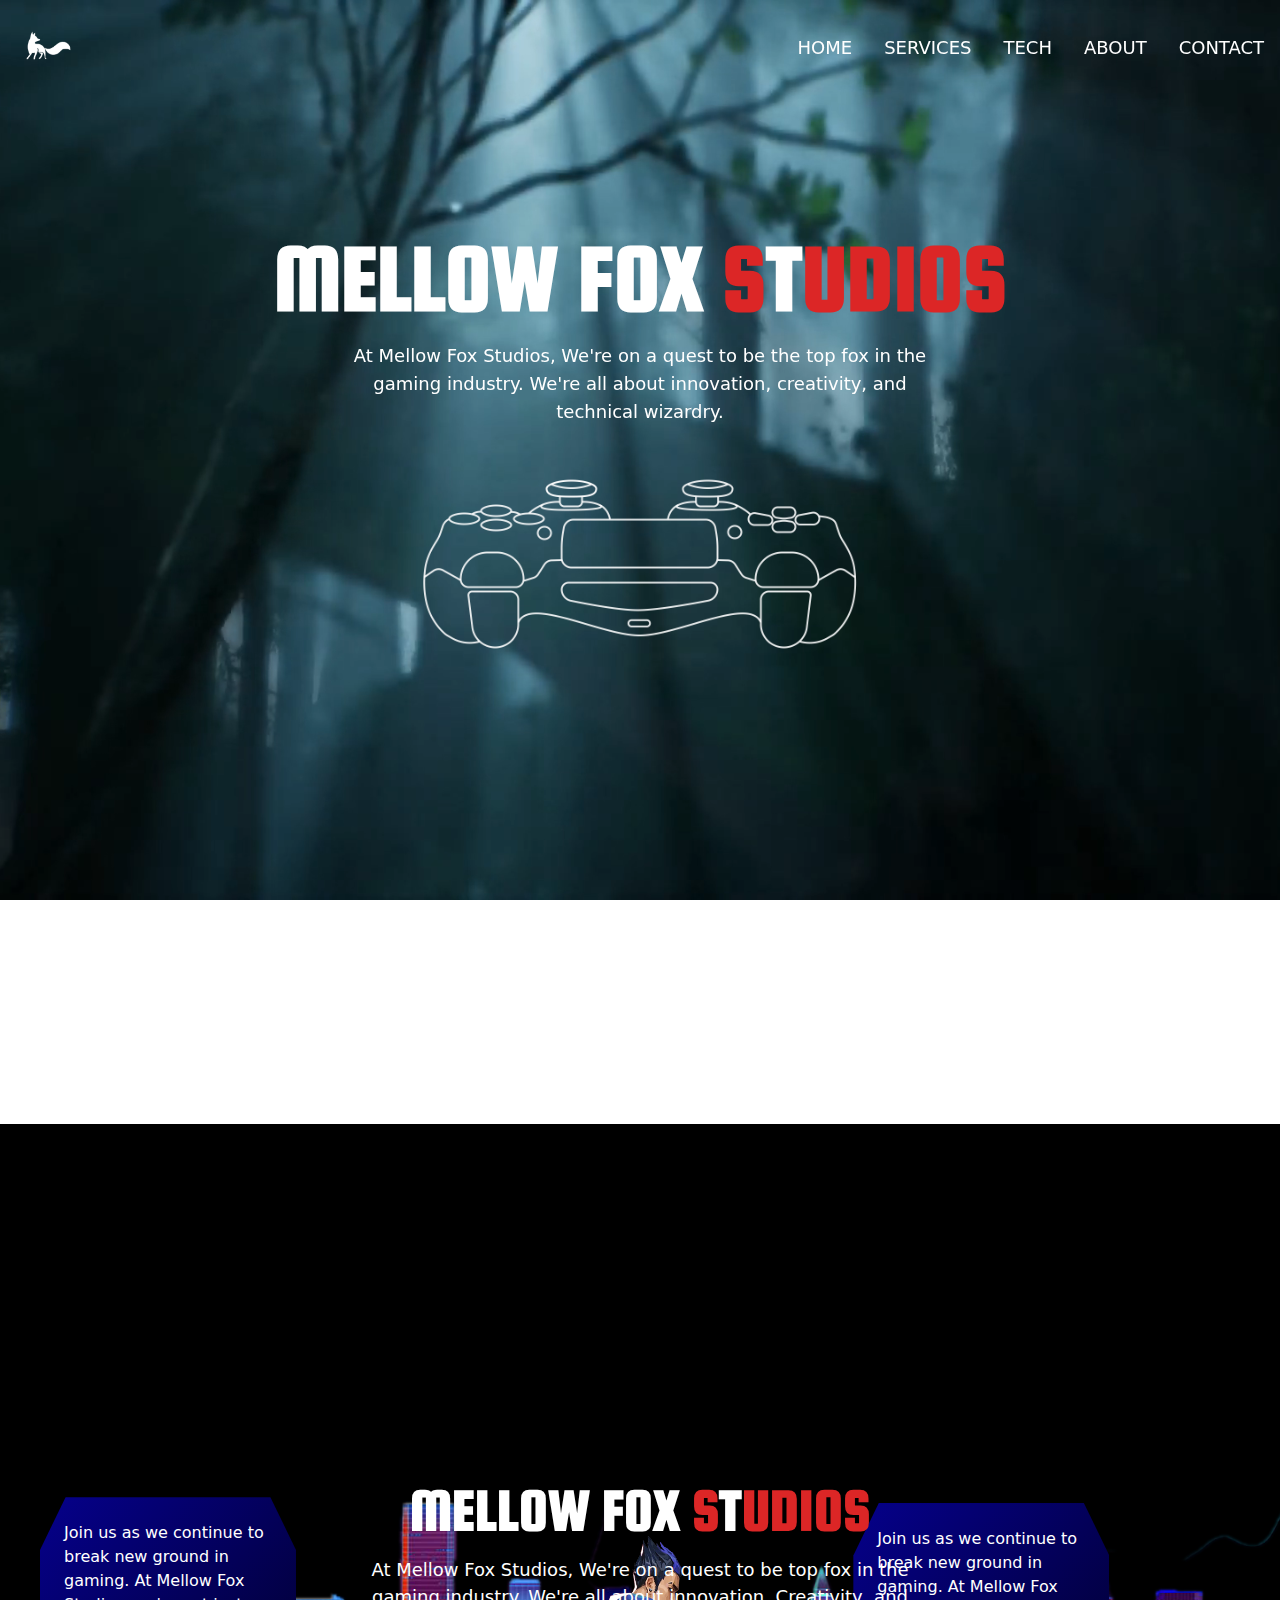
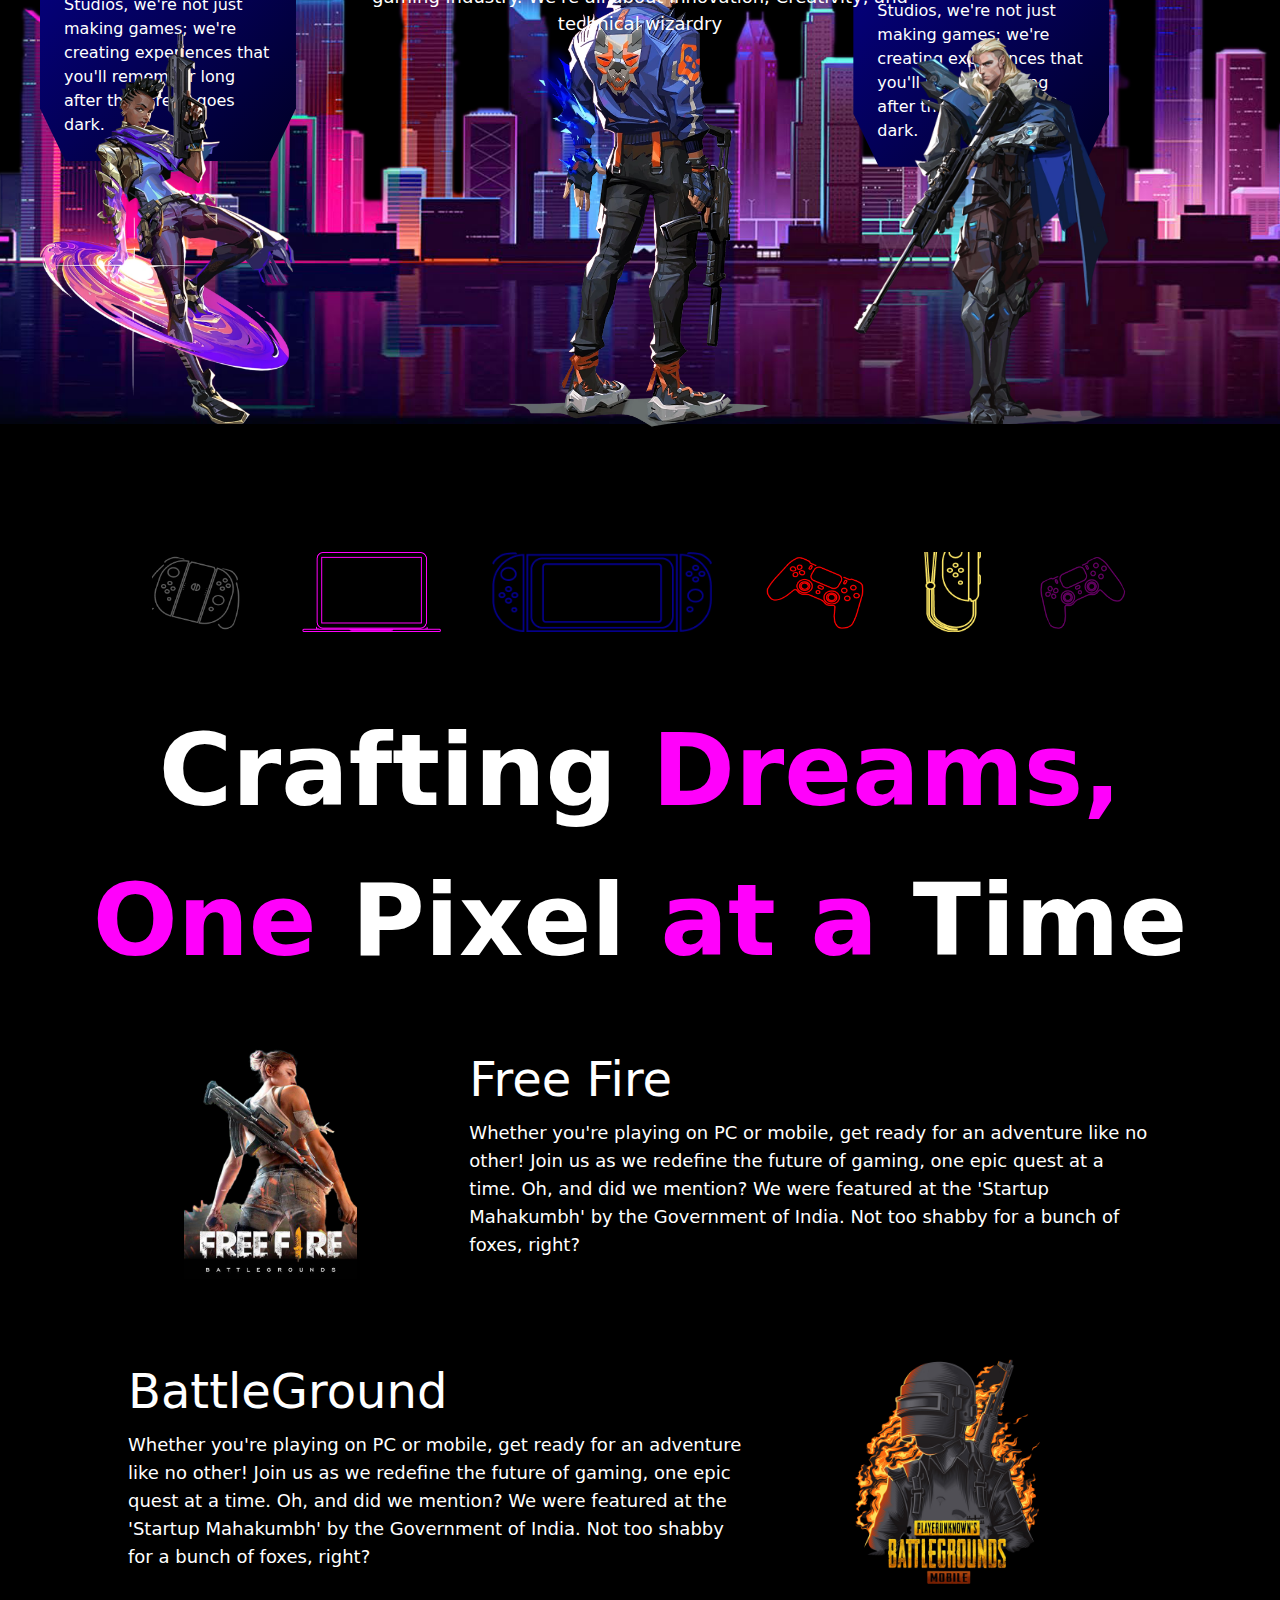
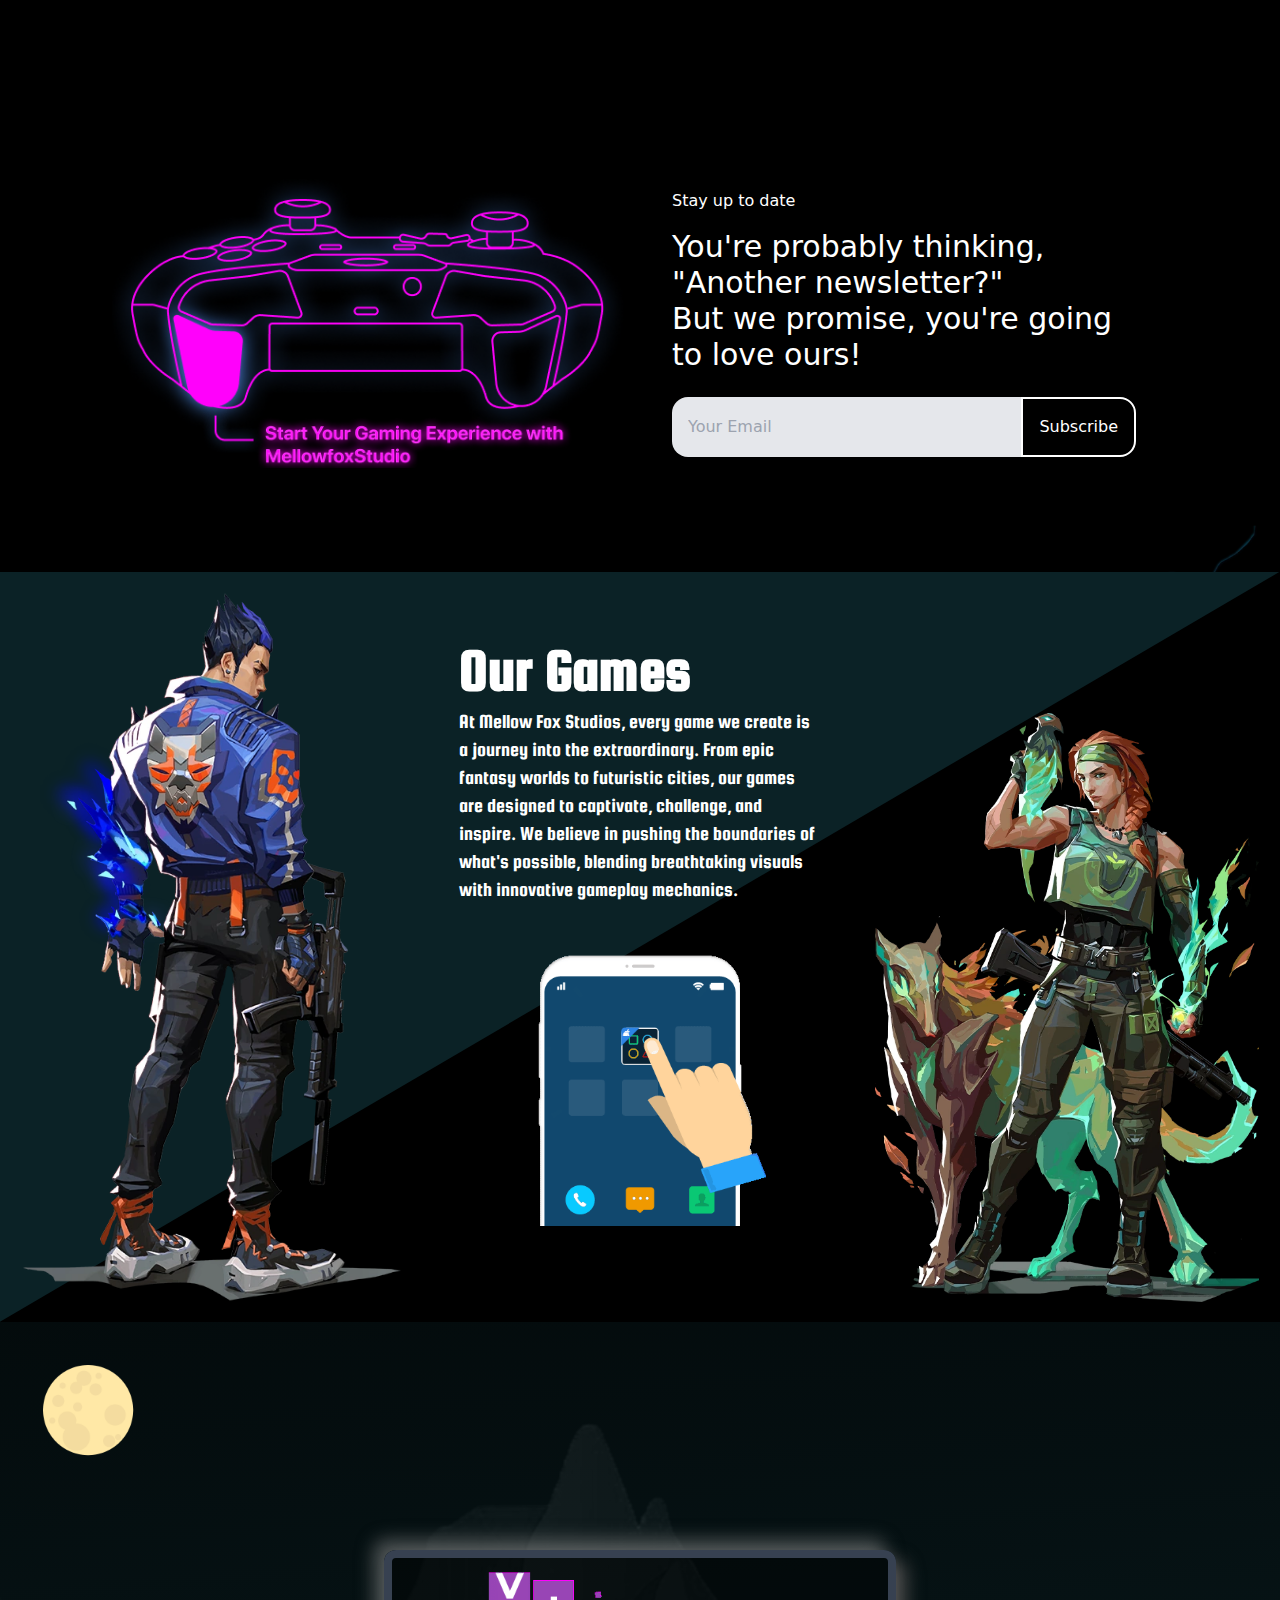
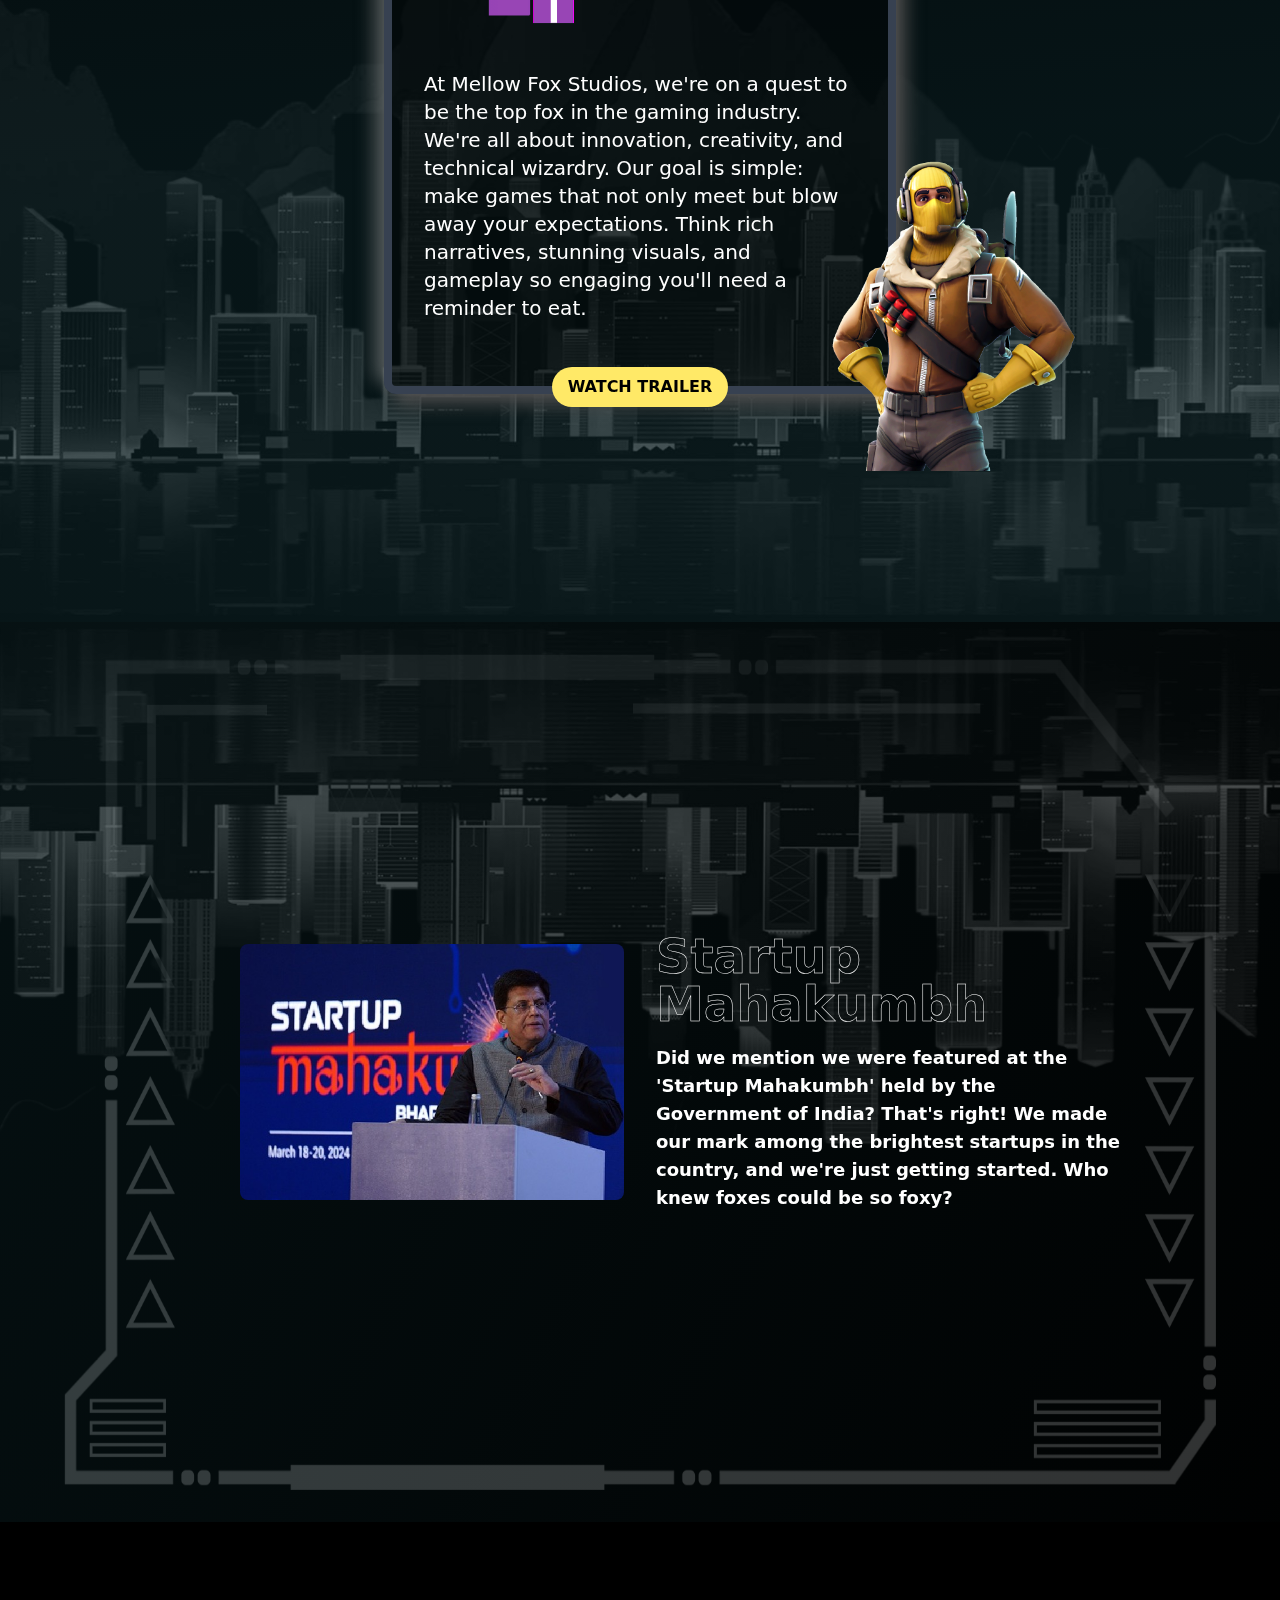
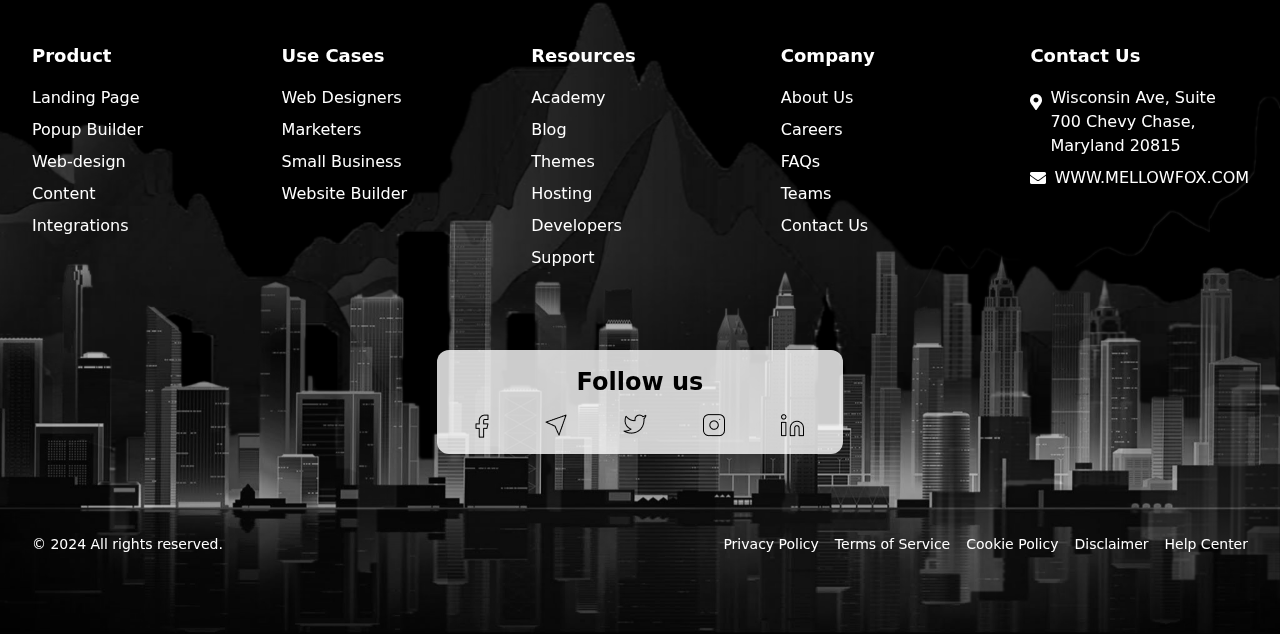
==== index.html @ 763a8108 "Initial commit" ====
<!DOCTYPE html>
<html lang="en">
  <head>
    <meta charset="UTF-8" />
    <meta name="viewport" content="width=device-width, initial-scale=1.0" />
    <link rel="stylesheet" href="css/output.css" />
    <link rel="preconnect" href="https://fonts.googleapis.com" />
    <link rel="preconnect" href="https://fonts.gstatic.com" crossorigin />
    <link
      href="https://fonts.googleapis.com/css2?family=Squada+One&display=swap"
      rel="stylesheet"
    />
    <link
      href="https://cdnjs.cloudflare.com/ajax/libs/font-awesome/5.15.4/css/all.min.css"
      rel="stylesheet"
    />

    <title>Mellow Fox Studios | Home</title>
  </head>
  <body>
    <!-- Header Section -->
    <header
      class="absolute top-0 left-1/2 transform -translate-x-1/2 w-full max-w-7xl z-20 flex justify-between items-center p-4"
    >
      <!-- Logo -->
      <div>
        <a href="/index.html">
          <img src="images/logo.png" alt="Logo" class="h-16" />
        </a>
      </div>

      <!-- Navigation -->
      <nav>
        <ul class="flex space-x-8 text-lg font-medium text-white">
          <li><a href="index.html" class="hover:text-custom-pink">HOME</a></li>
          <li><a href="services.html" class="hover:text-custom-pink">SERVICES</a></li>
          <li><a href="#" class="hover:text-custom-pink">TECH</a></li>
          <li><a href="#" class="hover:text-custom-pink">ABOUT</a></li>
          <li>
            <a href="contact.html" class="hover:text-custom-pink">CONTACT</a>
          </li>
        </ul>
      </nav>
    </header>

    <main>
      <section
        class="relative w-full flex mb-56 flex-col items-center min-h-screen justify-center text-center p-4"
      >
        <video
          autoplay
          muted
          loop
          class="absolute top-0 left-0 w-full h-full object-cover z-10"
        >
          <source src="images/video" type="video/mp4" />
          Your browser does not support the video tag.
        </video>

        <div
          class="absolute top-0 left-0 w-full h-full z-0 bg-gradient-to-b from-black via-transparent to-transparent opacity-10"
        ></div>

        <div class="absolute bg-black left-0 z-0 right-0 top-40">
          <img
            src="images/mountain.png"
            alt="Background Image 1"
            class="w-full h-full object-cover mix-blend-luminosity opacity-70"
          />
        </div>
        <div class="absolute bg-black left-0 z-0 right-0 top-40">
          <img
            src="images/buildings.png"
            alt="Background Image 2"
            class="w-full h-full object-cover mix-blend-luminosity opacity-70"
          />
        </div>

        <div class="relative z-20">
          <h1 class="text-8xl font-bold text-white mb-4 font-squada">
            MELLOW FOX <span class="text-red-600">S</span>T<span
              class="text-red-600"
              >UDIOS</span
            >
          </h1>
          <p class="max-w-xl mx-auto text-lg text-white text-center mb-8">
            At Mellow Fox Studios, We're on a quest to be the top fox in the
            gaming industry. We're all about innovation, creativity, and
            technical wizardry.
          </p>
          <img
            src="images/joystick.png"
            alt="Sample Image"
            class="w-full max-w-md mx-auto"
          />
        </div>
      </section>

      <section
        class="relative bg-black flex items-center justify-center min-h-screen"
      >
        <div class="z-30 flex flex-col items-center justify-center">
          <h1 class="text-6xl font-bold text-white mb-4 font-squada">
            MELLOW FOX <span class="text-red-600">S</span>T<span
              class="text-red-600"
              >UDIOS</span
            >
          </h1>
          <p class="max-w-xl mx-auto text-md text-white text-center mb-8">
            At Mellow Fox Studios, We're on a quest to be top fox in the gaming
            industry. We're all about innovation, Creativity, and technical
            wizardry
          </p>
        </div>

        <div class="absolute inset-0">
          <img
            src="images/buildings.png"
            alt="Background Image 2"
            class="w-full h-full object-cover"
          />
        </div>

        <div class="absolute bottom-0 left-0 right-0 px-10 py-4 z-10">
          <div class="absolute bottom-0 left-10 w-1/3">
            <div class="relative w-3/5 flex justify-center">
              <img
                src="images/astra.png"
                alt="Left Image"
                class="z-10 w-full h-auto object-cover"
              />
              <div
                style="top: -35%"
                class="z-0 absolute right-0 bg-gradient-to-br from-[#05008B] to-[#010025] text-white p-6 shadow-lg octagon"
              >
                Join us as we continue to break new ground in gaming. At Mellow
                Fox Studios, we're not just making games; we're creating
                experiences that you'll remember long after the screen goes
                dark.
              </div>
            </div>
          </div>

          <div
            style="transform: translateY(4%)"
            class="bottom-0 mx-auto flex items-end justify-center w-1/3"
          >
            <div class="relative w-2/3 flex justify-center">
              <img
                src="images/left-man.png"
                alt="Middle Image"
                class="w-full object-cover"
              />
            </div>
          </div>

          <div class="absolute bottom-0 right-0 w-1/3">
            <div class="relative w-3/5 flex justify-center">
              <img
                src="images/sova.png"
                alt="Right Image"
                class="z-10 w-full h-auto object-cover"
              />
              <div
                style="top: -35%"
                class="z-0 absolute right-0 bg-gradient-to-br from-[#05008B] to-[#010025] text-white p-6 shadow-lg octagon"
              >
                Join us as we continue to break new ground in gaming. At Mellow
                Fox Studios, we're not just making games; we're creating
                experiences that you'll remember long after the screen goes
                dark.
              </div>
            </div>
          </div>
        </div>
      </section>

      <!-- section icons -->
      <section class="bg-black">
        <div
          class="container mx-auto flex justify-between pt-32 items-center space-x-4"
        >
          <!-- Image 1 -->
          <img
            src="images/switchgrip.png"
            alt="Image 1"
            class="h-20 object-cover"
          />

          <!-- Image 2 -->
          <img
            src="images/laptop.png"
            alt="Image 2"
            class="h-20 object-cover"
          />

          <!-- Image 3 -->
          <img
            src="images/outlines.png"
            alt="Image 3"
            class="h-20 object-cover"
          />

          <!-- Image 4 -->
          <img
            src="images/joystick-red.png"
            alt="Image 4"
            class="h-20 object-cover"
          />

          <img
            src="images/joystick-ver.png"
            alt="Image 4"
            class="h-20 object-cover"
          />

          <!-- Image 5 -->
          <img src="images/PS.png" alt="Image 5" class="h-20 object-cover" />
        </div>
      </section>

      <section class="bg-black text-white py-16 px-4 text-center">
        <h2 class="text-[100px] font-bold">
          Crafting <span class="text-custom-pink">Dreams,</span>
        </h2>
        <h2 class="text-[100px] font-bold mb-6">
          <span class="text-custom-pink">One</span> Pixel
          <span class="text-custom-pink">at a</span> Time
        </h2>

        <div
          class="flex flex-col lg:flex-row mb-10 items-center justify-center lg:justify-between max-w-5xl mx-auto"
        >
          <img
            src="images/freefire.png"
            alt="Adventure Image"
            class="w-full lg:w-1/5 md:w-1/4 sm:w-1/3 p-4 lg:ml-10"
          />

          <div class="w-full lg:w-2/3 text-lg text-left">
            <h2 class="text-5xl mb-4">Free Fire</h2>
            <p>
              Whether you're playing on PC or mobile, get ready for an adventure
              like no other! Join us as we redefine the future of gaming, one
              epic quest at a time. Oh, and did we mention? We were featured at
              the 'Startup Mahakumbh' by the Government of India. Not too shabby
              for a bunch of foxes, right?
            </p>
          </div>
        </div>

        <div
          class="flex flex-col lg:flex-row-reverse items-center justify-center lg:justify-between max-w-5xl mx-auto mb-12"
        >
          <img
            src="images/battlegrounds.png"
            alt="Adventure Image"
            class="w-full lg:w-2/5 md:w-1/4 sm:w-1/3 p-4"
          />

          <div class="w-full text-left text-lg">
            <h2 class="text-5xl mb-4">BattleGround</h2>
            <p>
              Whether you're playing on PC or mobile, get ready for an adventure
              like no other! Join us as we redefine the future of gaming, one
              epic quest at a time. Oh, and did we mention? We were featured at
              the 'Startup Mahakumbh' by the Government of India. Not too shabby
              for a bunch of foxes, right?
            </p>
          </div>
        </div>
      </section>

      <section class="relative bg-black py-16 pr-8">
        <div
          class="max-w-5xl mx-auto flex flex-col lg:flex-row items-center mb-10"
        >
          <div class="w-full lg:w-1/2 mb-8 lg:mb-0">
            <img
              src="images/joystick-pink.png"
              alt="Placeholder Image"
              class="w-full h-auto"
            />
          </div>

          <div
            class="w-full lg:w-1/2 flex flex-col justify-center text-white lg:pl-12"
          >
            <h2 class="text-md font-light mb-4">Stay up to date</h2>
            <p class="mb-6 text-3xl">
              You're probably thinking, "Another newsletter?" <br />
              But we promise, you're going to love ours!
            </p>

            <div class="flex">
              <input
                type="email"
                placeholder="Your Email"
                class="flex-1 p-4 rounded-l-2xl text-black bg-gray-200 outline-none"
              />
              <button
                class="p-4 bg-black text-white font-light rounded-r-2xl border-2 border-white"
              >
                Subscribe
              </button>
            </div>
          </div>
        </div>

        <img
          src="images/buildings.png"
          alt="Background Image"
          class="absolute bottom-0 left-0 w-full h-1/2 object-cover bg-black"
          style="transform: translateY(80%)"
        />
      </section>

      <section
        class="relative bg-black w-full flex items-center justify-center overflow-hidden"
      >
        <div class="absolute inset-0 bg-[#0B2226] clip-triangle"></div>

        <div
          class="relative w-full mx-auto flex items-end justify-between text-white py-5"
        >
          <div class="w-full lg:w-1/3 mb-8 lg:mb-0 flex justify-center">
            <img
              src="images/left-man.png"
              alt="Left Image"
              class="w-full max-w-sm h-auto object-cover"
            />
          </div>

          <div class="flex-1 text-left self-start p-4 lg:p-8 lg:py-12">
            <h2 class="text-4xl lg:text-6xl font-bold mb-2 font-squada">
              Our Games
            </h2>
            <p
              class="text-lg lg:text-xl leading-relaxed mb-8 max-w-md font-squada font-normal mx-auto"
            >
              At Mellow Fox Studios, every game we create is a journey into the
              extraordinary. From epic fantasy worlds to futuristic cities, our
              games are designed to captivate, challenge, and inspire. We
              believe in pushing the boundaries of what's possible, blending
              breathtaking visuals with innovative gameplay mechanics.
            </p>
            <div class="mx-auto max-w-2xl">
              <img
                src="images/mobile.gif"
                alt="Bottom Image"
                class="w-full h-auto object-cover"
              />
            </div>
          </div>

          <div class="w-full lg:w-1/3 flex justify-center">
            <img
              src="images/right-woman.png"
              alt="Right Image"
              class="w-full max-w-sm h-auto object-cover"
            />
          </div>
        </div>
      </section>

      <section class="bg-black h-screen relative">
        <div class="z-20 absolute top-10 left-10 w-24 h-24">
          <img src="images/moon.png" alt="" />
        </div>

        <div
          class="z-10 absolute inset-0"
          style="
            background: linear-gradient(
              175.26deg,
              #000000 -56.57%,
              #0b2226 48.77%
            );
            opacity: 0.6;
          "
        ></div>

        <div class="absolute inset-0">
          <img
            src="images/mountain.png"
            alt="Background Image 1"
            class="w-full h-full object-cover mix-blend-luminosity opacity-70"
          />
        </div>
        <div class="absolute inset-0">
          <img
            src="images/buildings.png"
            alt="Background Image 2"
            class="w-full h-full object-cover mix-blend-luminosity opacity-70"
          />
        </div>

        <div
          class="relative flex flex-col justify-center items-center z-40 max-w-lg mx-auto text-center p-8 pb-16 rounded-xl bg-opacity-40 bg-black border-8 border-gray-700"
          style="
            top: 50%;
            transform: translateY(-50%);
            box-shadow: -10px -10px 18px 0px #99999980,
              10px 10px 18px 0px #4c4c4c;
          "
        >
          <div class="absolute max-w-sm" style="top: -15%">
            <img src="images/vision.gif" alt="" class="mb-4" />
          </div>
          <p class="text-white text-xl max-w-3xl text-left mt-20">
            At Mellow Fox Studios, we're on a quest to be the top fox in the
            gaming industry. We're all about innovation, creativity, and
            technical wizardry. Our goal is simple: make games that not only
            meet but blow away your expectations. Think rich narratives,
            stunning visuals, and gameplay so engaging you'll need a reminder to
            eat.
          </p>
          <button
            style="bottom: -5%; background: #ffe967; color: black"
            class="px-4 py-2 rounded-full font-bold absolute"
          >
            WATCH TRAILER
          </button>
          <div class="absolute max-w-xs" style="right: -45%; bottom: -20%">
            <img src="images/man.png" alt="" />
          </div>
        </div>
      </section>

      <section
        class="bg-black h-screen w-full relative border-16 flex justify-center items-center"
      >
        <div class="h-full w-full flex items-center justify-center py-8 px-16">
          <img
            src="images/border.png"
            alt="Background Image 1"
            class="w-full h-full mix-blend-luminosity"
          />
        </div>

        <div class="absolute inset-0">
          <img
            src="images/buildings.png"
            alt="Background Image 2"
            class="w-full h-full object-cover mix-blend-luminosity opacity-70 rotate-180"
          />
        </div>

        <div
          class="z-10 absolute inset-0"
          style="
            background: linear-gradient(
              117.58deg,
              #081a1d 6.71%,
              #000000 110.53%
            );
            opacity: 0.6;
          "
        ></div>

        <div
          class="absolute z-20 max-w-5xl mx-auto flex flex-col md:flex-row items-center p-8 rounded-lg space-x-8"
        >
          <div class="relative w-full md:w-1/2 flex justify-end">
            <div class="relative">
              <div class="flex items-center justify-center">
                <img
                  src="images/startup.png"
                  alt="Startup Image"
                  class="w-96 object-cover rounded-lg"
                />
              </div>
            </div>
          </div>

          <div class="w-full md:w-1/2 mt-8 md:mt-0 text-white">
            <h2 class="text-5xl font-bold mb-4 text-transparent outline-text">
              Startup <br />Mahakumbh
            </h2>
            <p class="text-lg font-semibold">
              Did we mention we were featured at the 'Startup Mahakumbh' held by
              the Government of India? That's right! We made our mark among the
              brightest startups in the country, and we're just getting started.
              Who knew foxes could be so foxy?
            </p>
          </div>
        </div>
      </section>
    </main>

    <!-- Footer Section -->
    <footer class="relative bg-black text-white py-20">
      <div class="absolute inset-0">
        <img
          src="images/mountain.png"
          alt="Background Image 1"
          class="w-full h-full object-cover mix-blend-luminosity opacity-70"
        />
      </div>

      <div class="absolute inset-0">
        <img
          src="images/buildings.png"
          alt="Background Image 2"
          class="w-full h-full object-cover mix-blend-luminosity opacity-70"
        />
      </div>

      <div class="relative max-w-7xl mx-auto mt-10 px-4 lg:px-8 z-10">
        <div class="grid grid-cols-2 md:grid-cols-5 gap-8 mb-12">
          <!-- Column 1: Product -->
          <div>
            <h3 class="text-lg font-semibold mb-4">Product</h3>
            <ul class="space-y-2">
              <li><a href="#" class="hover:text-gray-300">Landing Page</a></li>
              <li><a href="#" class="hover:text-gray-300">Popup Builder</a></li>
              <li><a href="#" class="hover:text-gray-300">Web-design</a></li>
              <li><a href="#" class="hover:text-gray-300">Content</a></li>
              <li><a href="#" class="hover:text-gray-300">Integrations</a></li>
            </ul>
          </div>

          <!-- Column 2: Use Cases -->
          <div>
            <h3 class="text-lg font-semibold mb-4">Use Cases</h3>
            <ul class="space-y-2">
              <li><a href="#" class="hover:text-gray-300">Web Designers</a></li>
              <li><a href="#" class="hover:text-gray-300">Marketers</a></li>
              <li>
                <a href="#" class="hover:text-gray-300">Small Business</a>
              </li>
              <li>
                <a href="#" class="hover:text-gray-300">Website Builder</a>
              </li>
            </ul>
          </div>

          <!-- Column 3: Resources -->
          <div>
            <h3 class="text-lg font-semibold mb-4">Resources</h3>
            <ul class="space-y-2">
              <li><a href="#" class="hover:text-gray-300">Academy</a></li>
              <li><a href="#" class="hover:text-gray-300">Blog</a></li>
              <li><a href="#" class="hover:text-gray-300">Themes</a></li>
              <li><a href="#" class="hover:text-gray-300">Hosting</a></li>
              <li><a href="#" class="hover:text-gray-300">Developers</a></li>
              <li><a href="#" class="hover:text-gray-300">Support</a></li>
            </ul>
          </div>

          <!-- Column 4: Company -->
          <div>
            <h3 class="text-lg font-semibold mb-4">Company</h3>
            <ul class="space-y-2">
              <li><a href="#" class="hover:text-gray-300">About Us</a></li>
              <li><a href="#" class="hover:text-gray-300">Careers</a></li>
              <li><a href="#" class="hover:text-gray-300">FAQs</a></li>
              <li><a href="#" class="hover:text-gray-300">Teams</a></li>
              <li><a href="#" class="hover:text-gray-300">Contact Us</a></li>
            </ul>
          </div>

          <!-- Column 5: Contact Us -->
          <div>
            <h3 class="text-lg font-semibold mb-4">Contact Us</h3>
            <ul class="space-y-2">
              <li class="flex items-center">
                <i class="fa fa-map-marker-alt self-start mt-2 mr-2"></i>
                <span
                  >Wisconsin Ave, Suite 700 Chevy Chase, Maryland 20815</span
                >
              </li>
              <li class="flex items-center">
                <i class="fas fa-envelope mr-2"></i>
                <span>WWW.MELLOWFOX.COM</span>
              </li>
            </ul>
          </div>
        </div>

        <!-- Social Media Card -->
        <div
          class="flex flex-col justify-center mx-auto w-1/3 items-center my-20 bg-white bg-opacity-80 rounded-xl"
        >
          <div class="p-4">
            <h3 class="text-black text-2xl font-semibold mb-4 text-center">
              Follow us
            </h3>
            <div class="rounded-lg flex space-x-14">
              <a href="#"><img src="images/facebook.png" /></a>
              <a href="#"><img src="images/telegram.png" /></a>
              <a href="#"><img src="images/twitter.png" /></a>
              <a href="#"><img src="images/instagram.png" /></a>
              <a href="#"><img src="images/linkedin.png" /></a>
            </div>
          </div>
        </div>

        <!-- Bottom Row -->
        <div class="flex justify-between items-center">
          <span class="text-sm">&copy; 2024 All rights reserved.</span>
          <div class="flex space-x-4">
            <a href="#" class="hover:text-gray-300 text-sm">Privacy Policy</a>
            <a href="#" class="hover:text-gray-300 text-sm">Terms of Service</a>
            <a href="#" class="hover:text-gray-300 text-sm">Cookie Policy</a>
            <a href="#" class="hover:text-gray-300 text-sm">Disclaimer</a>
            <a href="#" class="hover:text-gray-300 text-sm">Help Center</a>
          </div>
        </div>
      </div>
    </footer>
  </body>
</html>
---- css/output.css ----
/*
! tailwindcss v3.4.10 | MIT License | https://tailwindcss.com
*/

/*
1. Prevent padding and border from affecting element width. (https://github.com/mozdevs/cssremedy/issues/4)
2. Allow adding a border to an element by just adding a border-width. (https://github.com/tailwindcss/tailwindcss/pull/116)
*/

*,
::before,
::after {
  box-sizing: border-box;
  /* 1 */
  border-width: 0;
  /* 2 */
  border-style: solid;
  /* 2 */
  border-color: #e5e7eb;
  /* 2 */
}

::before,
::after {
  --tw-content: '';
}

/*
1. Use a consistent sensible line-height in all browsers.
2. Prevent adjustments of font size after orientation changes in iOS.
3. Use a more readable tab size.
4. Use the user's configured `sans` font-family by default.
5. Use the user's configured `sans` font-feature-settings by default.
6. Use the user's configured `sans` font-variation-settings by default.
7. Disable tap highlights on iOS
*/

html,
:host {
  line-height: 1.5;
  /* 1 */
  -webkit-text-size-adjust: 100%;
  /* 2 */
  -moz-tab-size: 4;
  /* 3 */
  -o-tab-size: 4;
     tab-size: 4;
  /* 3 */
  font-family: ui-sans-serif, system-ui, sans-serif, "Apple Color Emoji", "Segoe UI Emoji", "Segoe UI Symbol", "Noto Color Emoji";
  /* 4 */
  font-feature-settings: normal;
  /* 5 */
  font-variation-settings: normal;
  /* 6 */
  -webkit-tap-highlight-color: transparent;
  /* 7 */
}

/*
1. Remove the margin in all browsers.
2. Inherit line-height from `html` so users can set them as a class directly on the `html` element.
*/

body {
  margin: 0;
  /* 1 */
  line-height: inherit;
  /* 2 */
}

/*
1. Add the correct height in Firefox.
2. Correct the inheritance of border color in Firefox. (https://bugzilla.mozilla.org/show_bug.cgi?id=190655)
3. Ensure horizontal rules are visible by default.
*/

hr {
  height: 0;
  /* 1 */
  color: inherit;
  /* 2 */
  border-top-width: 1px;
  /* 3 */
}

/*
Add the correct text decoration in Chrome, Edge, and Safari.
*/

abbr:where([title]) {
  -webkit-text-decoration: underline dotted;
          text-decoration: underline dotted;
}

/*
Remove the default font size and weight for headings.
*/

h1,
h2,
h3,
h4,
h5,
h6 {
  font-size: inherit;
  font-weight: inherit;
}

/*
Reset links to optimize for opt-in styling instead of opt-out.
*/

a {
  color: inherit;
  text-decoration: inherit;
}

/*
Add the correct font weight in Edge and Safari.
*/

b,
strong {
  font-weight: bolder;
}

/*
1. Use the user's configured `mono` font-family by default.
2. Use the user's configured `mono` font-feature-settings by default.
3. Use the user's configured `mono` font-variation-settings by default.
4. Correct the odd `em` font sizing in all browsers.
*/

code,
kbd,
samp,
pre {
  font-family: ui-monospace, SFMono-Regular, Menlo, Monaco, Consolas, "Liberation Mono", "Courier New", monospace;
  /* 1 */
  font-feature-settings: normal;
  /* 2 */
  font-variation-settings: normal;
  /* 3 */
  font-size: 1em;
  /* 4 */
}

/*
Add the correct font size in all browsers.
*/

small {
  font-size: 80%;
}

/*
Prevent `sub` and `sup` elements from affecting the line height in all browsers.
*/

sub,
sup {
  font-size: 75%;
  line-height: 0;
  position: relative;
  vertical-align: baseline;
}

sub {
  bottom: -0.25em;
}

sup {
  top: -0.5em;
}

/*
1. Remove text indentation from table contents in Chrome and Safari. (https://bugs.chromium.org/p/chromium/issues/detail?id=999088, https://bugs.webkit.org/show_bug.cgi?id=201297)
2. Correct table border color inheritance in all Chrome and Safari. (https://bugs.chromium.org/p/chromium/issues/detail?id=935729, https://bugs.webkit.org/show_bug.cgi?id=195016)
3. Remove gaps between table borders by default.
*/

table {
  text-indent: 0;
  /* 1 */
  border-color: inherit;
  /* 2 */
  border-collapse: collapse;
  /* 3 */
}

/*
1. Change the font styles in all browsers.
2. Remove the margin in Firefox and Safari.
3. Remove default padding in all browsers.
*/

button,
input,
optgroup,
select,
textarea {
  font-family: inherit;
  /* 1 */
  font-feature-settings: inherit;
  /* 1 */
  font-variation-settings: inherit;
  /* 1 */
  font-size: 100%;
  /* 1 */
  font-weight: inherit;
  /* 1 */
  line-height: inherit;
  /* 1 */
  letter-spacing: inherit;
  /* 1 */
  color: inherit;
  /* 1 */
  margin: 0;
  /* 2 */
  padding: 0;
  /* 3 */
}

/*
Remove the inheritance of text transform in Edge and Firefox.
*/

button,
select {
  text-transform: none;
}

/*
1. Correct the inability to style clickable types in iOS and Safari.
2. Remove default button styles.
*/

button,
input:where([type='button']),
input:where([type='reset']),
input:where([type='submit']) {
  -webkit-appearance: button;
  /* 1 */
  background-color: transparent;
  /* 2 */
  background-image: none;
  /* 2 */
}

/*
Use the modern Firefox focus style for all focusable elements.
*/

:-moz-focusring {
  outline: auto;
}

/*
Remove the additional `:invalid` styles in Firefox. (https://github.com/mozilla/gecko-dev/blob/2f9eacd9d3d995c937b4251a5557d95d494c9be1/layout/style/res/forms.css#L728-L737)
*/

:-moz-ui-invalid {
  box-shadow: none;
}

/*
Add the correct vertical alignment in Chrome and Firefox.
*/

progress {
  vertical-align: baseline;
}

/*
Correct the cursor style of increment and decrement buttons in Safari.
*/

::-webkit-inner-spin-button,
::-webkit-outer-spin-button {
  height: auto;
}

/*
1. Correct the odd appearance in Chrome and Safari.
2. Correct the outline style in Safari.
*/

[type='search'] {
  -webkit-appearance: textfield;
  /* 1 */
  outline-offset: -2px;
  /* 2 */
}

/*
Remove the inner padding in Chrome and Safari on macOS.
*/

::-webkit-search-decoration {
  -webkit-appearance: none;
}

/*
1. Correct the inability to style clickable types in iOS and Safari.
2. Change font properties to `inherit` in Safari.
*/

::-webkit-file-upload-button {
  -webkit-appearance: button;
  /* 1 */
  font: inherit;
  /* 2 */
}

/*
Add the correct display in Chrome and Safari.
*/

summary {
  display: list-item;
}

/*
Removes the default spacing and border for appropriate elements.
*/

blockquote,
dl,
dd,
h1,
h2,
h3,
h4,
h5,
h6,
hr,
figure,
p,
pre {
  margin: 0;
}

fieldset {
  margin: 0;
  padding: 0;
}

legend {
  padding: 0;
}

ol,
ul,
menu {
  list-style: none;
  margin: 0;
  padding: 0;
}

/*
Reset default styling for dialogs.
*/

dialog {
  padding: 0;
}

/*
Prevent resizing textareas horizontally by default.
*/

textarea {
  resize: vertical;
}

/*
1. Reset the default placeholder opacity in Firefox. (https://github.com/tailwindlabs/tailwindcss/issues/3300)
2. Set the default placeholder color to the user's configured gray 400 color.
*/

input::-moz-placeholder, textarea::-moz-placeholder {
  opacity: 1;
  /* 1 */
  color: #9ca3af;
  /* 2 */
}

input::placeholder,
textarea::placeholder {
  opacity: 1;
  /* 1 */
  color: #9ca3af;
  /* 2 */
}

/*
Set the default cursor for buttons.
*/

button,
[role="button"] {
  cursor: pointer;
}

/*
Make sure disabled buttons don't get the pointer cursor.
*/

:disabled {
  cursor: default;
}

/*
1. Make replaced elements `display: block` by default. (https://github.com/mozdevs/cssremedy/issues/14)
2. Add `vertical-align: middle` to align replaced elements more sensibly by default. (https://github.com/jensimmons/cssremedy/issues/14#issuecomment-634934210)
   This can trigger a poorly considered lint error in some tools but is included by design.
*/

img,
svg,
video,
canvas,
audio,
iframe,
embed,
object {
  display: block;
  /* 1 */
  vertical-align: middle;
  /* 2 */
}

/*
Constrain images and videos to the parent width and preserve their intrinsic aspect ratio. (https://github.com/mozdevs/cssremedy/issues/14)
*/

img,
video {
  max-width: 100%;
  height: auto;
}

/* Make elements with the HTML hidden attribute stay hidden by default */

[hidden] {
  display: none;
}

*, ::before, ::after {
  --tw-border-spacing-x: 0;
  --tw-border-spacing-y: 0;
  --tw-translate-x: 0;
  --tw-translate-y: 0;
  --tw-rotate: 0;
  --tw-skew-x: 0;
  --tw-skew-y: 0;
  --tw-scale-x: 1;
  --tw-scale-y: 1;
  --tw-pan-x:  ;
  --tw-pan-y:  ;
  --tw-pinch-zoom:  ;
  --tw-scroll-snap-strictness: proximity;
  --tw-gradient-from-position:  ;
  --tw-gradient-via-position:  ;
  --tw-gradient-to-position:  ;
  --tw-ordinal:  ;
  --tw-slashed-zero:  ;
  --tw-numeric-figure:  ;
  --tw-numeric-spacing:  ;
  --tw-numeric-fraction:  ;
  --tw-ring-inset:  ;
  --tw-ring-offset-width: 0px;
  --tw-ring-offset-color: #fff;
  --tw-ring-color: rgb(59 130 246 / 0.5);
  --tw-ring-offset-shadow: 0 0 #0000;
  --tw-ring-shadow: 0 0 #0000;
  --tw-shadow: 0 0 #0000;
  --tw-shadow-colored: 0 0 #0000;
  --tw-blur:  ;
  --tw-brightness:  ;
  --tw-contrast:  ;
  --tw-grayscale:  ;
  --tw-hue-rotate:  ;
  --tw-invert:  ;
  --tw-saturate:  ;
  --tw-sepia:  ;
  --tw-drop-shadow:  ;
  --tw-backdrop-blur:  ;
  --tw-backdrop-brightness:  ;
  --tw-backdrop-contrast:  ;
  --tw-backdrop-grayscale:  ;
  --tw-backdrop-hue-rotate:  ;
  --tw-backdrop-invert:  ;
  --tw-backdrop-opacity:  ;
  --tw-backdrop-saturate:  ;
  --tw-backdrop-sepia:  ;
  --tw-contain-size:  ;
  --tw-contain-layout:  ;
  --tw-contain-paint:  ;
  --tw-contain-style:  ;
}

::backdrop {
  --tw-border-spacing-x: 0;
  --tw-border-spacing-y: 0;
  --tw-translate-x: 0;
  --tw-translate-y: 0;
  --tw-rotate: 0;
  --tw-skew-x: 0;
  --tw-skew-y: 0;
  --tw-scale-x: 1;
  --tw-scale-y: 1;
  --tw-pan-x:  ;
  --tw-pan-y:  ;
  --tw-pinch-zoom:  ;
  --tw-scroll-snap-strictness: proximity;
  --tw-gradient-from-position:  ;
  --tw-gradient-via-position:  ;
  --tw-gradient-to-position:  ;
  --tw-ordinal:  ;
  --tw-slashed-zero:  ;
  --tw-numeric-figure:  ;
  --tw-numeric-spacing:  ;
  --tw-numeric-fraction:  ;
  --tw-ring-inset:  ;
  --tw-ring-offset-width: 0px;
  --tw-ring-offset-color: #fff;
  --tw-ring-color: rgb(59 130 246 / 0.5);
  --tw-ring-offset-shadow: 0 0 #0000;
  --tw-ring-shadow: 0 0 #0000;
  --tw-shadow: 0 0 #0000;
  --tw-shadow-colored: 0 0 #0000;
  --tw-blur:  ;
  --tw-brightness:  ;
  --tw-contrast:  ;
  --tw-grayscale:  ;
  --tw-hue-rotate:  ;
  --tw-invert:  ;
  --tw-saturate:  ;
  --tw-sepia:  ;
  --tw-drop-shadow:  ;
  --tw-backdrop-blur:  ;
  --tw-backdrop-brightness:  ;
  --tw-backdrop-contrast:  ;
  --tw-backdrop-grayscale:  ;
  --tw-backdrop-hue-rotate:  ;
  --tw-backdrop-invert:  ;
  --tw-backdrop-opacity:  ;
  --tw-backdrop-saturate:  ;
  --tw-backdrop-sepia:  ;
  --tw-contain-size:  ;
  --tw-contain-layout:  ;
  --tw-contain-paint:  ;
  --tw-contain-style:  ;
}

.container {
  width: 100%;
}

@media (min-width: 480px) {
  .container {
    max-width: 480px;
  }
}

@media (min-width: 768px) {
  .container {
    max-width: 768px;
  }
}

@media (min-width: 976px) {
  .container {
    max-width: 976px;
  }
}

@media (min-width: 1440px) {
  .container {
    max-width: 1440px;
  }
}

.absolute {
  position: absolute;
}

.relative {
  position: relative;
}

.inset-0 {
  inset: 0px;
}

.bottom-0 {
  bottom: 0px;
}

.left-0 {
  left: 0px;
}

.left-1\/2 {
  left: 50%;
}

.left-10 {
  left: 2.5rem;
}

.right-0 {
  right: 0px;
}

.right-4 {
  right: 1rem;
}

.top-0 {
  top: 0px;
}

.top-10 {
  top: 2.5rem;
}

.top-4 {
  top: 1rem;
}

.top-40 {
  top: 10rem;
}

.z-0 {
  z-index: 0;
}

.z-10 {
  z-index: 10;
}

.z-20 {
  z-index: 20;
}

.z-30 {
  z-index: 30;
}

.z-40 {
  z-index: 40;
}

.mx-auto {
  margin-left: auto;
  margin-right: auto;
}

.my-20 {
  margin-top: 5rem;
  margin-bottom: 5rem;
}

.mb-10 {
  margin-bottom: 2.5rem;
}

.mb-12 {
  margin-bottom: 3rem;
}

.mb-2 {
  margin-bottom: 0.5rem;
}

.mb-4 {
  margin-bottom: 1rem;
}

.mb-56 {
  margin-bottom: 14rem;
}

.mb-6 {
  margin-bottom: 1.5rem;
}

.mb-8 {
  margin-bottom: 2rem;
}

.ml-5 {
  margin-left: 1.25rem;
}

.mr-2 {
  margin-right: 0.5rem;
}

.mt-10 {
  margin-top: 2.5rem;
}

.mt-2 {
  margin-top: 0.5rem;
}

.mt-20 {
  margin-top: 5rem;
}

.mt-8 {
  margin-top: 2rem;
}

.flex {
  display: flex;
}

.grid {
  display: grid;
}

.h-1\/2 {
  height: 50%;
}

.h-16 {
  height: 4rem;
}

.h-20 {
  height: 5rem;
}

.h-24 {
  height: 6rem;
}

.h-4\/5 {
  height: 80%;
}

.h-48 {
  height: 12rem;
}

.h-auto {
  height: auto;
}

.h-full {
  height: 100%;
}

.h-screen {
  height: 100vh;
}

.min-h-screen {
  min-height: 100vh;
}

.w-1\/3 {
  width: 33.333333%;
}

.w-2\/3 {
  width: 66.666667%;
}

.w-24 {
  width: 6rem;
}

.w-3\/5 {
  width: 60%;
}

.w-48 {
  width: 12rem;
}

.w-96 {
  width: 24rem;
}

.w-full {
  width: 100%;
}

.max-w-2xl {
  max-width: 42rem;
}

.max-w-3xl {
  max-width: 48rem;
}

.max-w-4xl {
  max-width: 56rem;
}

.max-w-5xl {
  max-width: 64rem;
}

.max-w-7xl {
  max-width: 80rem;
}

.max-w-lg {
  max-width: 32rem;
}

.max-w-md {
  max-width: 28rem;
}

.max-w-sm {
  max-width: 24rem;
}

.max-w-xl {
  max-width: 36rem;
}

.max-w-xs {
  max-width: 20rem;
}

.flex-1 {
  flex: 1 1 0%;
}

.-translate-x-1\/2 {
  --tw-translate-x: -50%;
  transform: translate(var(--tw-translate-x), var(--tw-translate-y)) rotate(var(--tw-rotate)) skewX(var(--tw-skew-x)) skewY(var(--tw-skew-y)) scaleX(var(--tw-scale-x)) scaleY(var(--tw-scale-y));
}

.rotate-180 {
  --tw-rotate: 180deg;
  transform: translate(var(--tw-translate-x), var(--tw-translate-y)) rotate(var(--tw-rotate)) skewX(var(--tw-skew-x)) skewY(var(--tw-skew-y)) scaleX(var(--tw-scale-x)) scaleY(var(--tw-scale-y));
}

.transform {
  transform: translate(var(--tw-translate-x), var(--tw-translate-y)) rotate(var(--tw-rotate)) skewX(var(--tw-skew-x)) skewY(var(--tw-skew-y)) scaleX(var(--tw-scale-x)) scaleY(var(--tw-scale-y));
}

.grid-cols-1 {
  grid-template-columns: repeat(1, minmax(0, 1fr));
}

.grid-cols-2 {
  grid-template-columns: repeat(2, minmax(0, 1fr));
}

.flex-col {
  flex-direction: column;
}

.items-start {
  align-items: flex-start;
}

.items-end {
  align-items: flex-end;
}

.items-center {
  align-items: center;
}

.justify-end {
  justify-content: flex-end;
}

.justify-center {
  justify-content: center;
}

.justify-between {
  justify-content: space-between;
}

.gap-6 {
  gap: 1.5rem;
}

.gap-8 {
  gap: 2rem;
}

.space-x-14 > :not([hidden]) ~ :not([hidden]) {
  --tw-space-x-reverse: 0;
  margin-right: calc(3.5rem * var(--tw-space-x-reverse));
  margin-left: calc(3.5rem * calc(1 - var(--tw-space-x-reverse)));
}

.space-x-4 > :not([hidden]) ~ :not([hidden]) {
  --tw-space-x-reverse: 0;
  margin-right: calc(1rem * var(--tw-space-x-reverse));
  margin-left: calc(1rem * calc(1 - var(--tw-space-x-reverse)));
}

.space-x-8 > :not([hidden]) ~ :not([hidden]) {
  --tw-space-x-reverse: 0;
  margin-right: calc(2rem * var(--tw-space-x-reverse));
  margin-left: calc(2rem * calc(1 - var(--tw-space-x-reverse)));
}

.space-y-2 > :not([hidden]) ~ :not([hidden]) {
  --tw-space-y-reverse: 0;
  margin-top: calc(0.5rem * calc(1 - var(--tw-space-y-reverse)));
  margin-bottom: calc(0.5rem * var(--tw-space-y-reverse));
}

.space-y-4 > :not([hidden]) ~ :not([hidden]) {
  --tw-space-y-reverse: 0;
  margin-top: calc(1rem * calc(1 - var(--tw-space-y-reverse)));
  margin-bottom: calc(1rem * var(--tw-space-y-reverse));
}

.self-start {
  align-self: flex-start;
}

.overflow-hidden {
  overflow: hidden;
}

.rounded-2xl {
  border-radius: 1rem;
}

.rounded-full {
  border-radius: 9999px;
}

.rounded-lg {
  border-radius: 0.5rem;
}

.rounded-md {
  border-radius: 0.375rem;
}

.rounded-xl {
  border-radius: 0.75rem;
}

.rounded-l-2xl {
  border-top-left-radius: 1rem;
  border-bottom-left-radius: 1rem;
}

.rounded-r-2xl {
  border-top-right-radius: 1rem;
  border-bottom-right-radius: 1rem;
}

.border {
  border-width: 1px;
}

.border-2 {
  border-width: 2px;
}

.border-8 {
  border-width: 8px;
}

.border-\[\#888888\] {
  --tw-border-opacity: 1;
  border-color: rgb(136 136 136 / var(--tw-border-opacity));
}

.border-gray-700 {
  --tw-border-opacity: 1;
  border-color: rgb(55 65 81 / var(--tw-border-opacity));
}

.border-white {
  --tw-border-opacity: 1;
  border-color: rgb(255 255 255 / var(--tw-border-opacity));
}

.bg-\[\#0B2226\] {
  --tw-bg-opacity: 1;
  background-color: rgb(11 34 38 / var(--tw-bg-opacity));
}

.bg-\[\#D9D9D9\] {
  --tw-bg-opacity: 1;
  background-color: rgb(217 217 217 / var(--tw-bg-opacity));
}

.bg-black {
  --tw-bg-opacity: 1;
  background-color: rgb(0 0 0 / var(--tw-bg-opacity));
}

.bg-gray-200 {
  --tw-bg-opacity: 1;
  background-color: rgb(229 231 235 / var(--tw-bg-opacity));
}

.bg-transparent {
  background-color: transparent;
}

.bg-white {
  --tw-bg-opacity: 1;
  background-color: rgb(255 255 255 / var(--tw-bg-opacity));
}

.bg-opacity-40 {
  --tw-bg-opacity: 0.4;
}

.bg-opacity-80 {
  --tw-bg-opacity: 0.8;
}

.bg-gradient-to-b {
  background-image: linear-gradient(to bottom, var(--tw-gradient-stops));
}

.bg-gradient-to-br {
  background-image: linear-gradient(to bottom right, var(--tw-gradient-stops));
}

.from-\[\#05008B\] {
  --tw-gradient-from: #05008B var(--tw-gradient-from-position);
  --tw-gradient-to: rgb(5 0 139 / 0) var(--tw-gradient-to-position);
  --tw-gradient-stops: var(--tw-gradient-from), var(--tw-gradient-to);
}

.from-black {
  --tw-gradient-from: #000 var(--tw-gradient-from-position);
  --tw-gradient-to: rgb(0 0 0 / 0) var(--tw-gradient-to-position);
  --tw-gradient-stops: var(--tw-gradient-from), var(--tw-gradient-to);
}

.via-transparent {
  --tw-gradient-to: rgb(0 0 0 / 0)  var(--tw-gradient-to-position);
  --tw-gradient-stops: var(--tw-gradient-from), transparent var(--tw-gradient-via-position), var(--tw-gradient-to);
}

.to-\[\#010025\] {
  --tw-gradient-to: #010025 var(--tw-gradient-to-position);
}

.to-transparent {
  --tw-gradient-to: transparent var(--tw-gradient-to-position);
}

.object-cover {
  -o-object-fit: cover;
     object-fit: cover;
}

.p-16 {
  padding: 4rem;
}

.p-3 {
  padding: 0.75rem;
}

.p-4 {
  padding: 1rem;
}

.p-6 {
  padding: 1.5rem;
}

.p-8 {
  padding: 2rem;
}

.px-10 {
  padding-left: 2.5rem;
  padding-right: 2.5rem;
}

.px-16 {
  padding-left: 4rem;
  padding-right: 4rem;
}

.px-4 {
  padding-left: 1rem;
  padding-right: 1rem;
}

.py-16 {
  padding-top: 4rem;
  padding-bottom: 4rem;
}

.py-2 {
  padding-top: 0.5rem;
  padding-bottom: 0.5rem;
}

.py-20 {
  padding-top: 5rem;
  padding-bottom: 5rem;
}

.py-4 {
  padding-top: 1rem;
  padding-bottom: 1rem;
}

.py-5 {
  padding-top: 1.25rem;
  padding-bottom: 1.25rem;
}

.py-8 {
  padding-top: 2rem;
  padding-bottom: 2rem;
}

.pb-16 {
  padding-bottom: 4rem;
}

.pb-8 {
  padding-bottom: 2rem;
}

.pr-8 {
  padding-right: 2rem;
}

.pt-14 {
  padding-top: 3.5rem;
}

.pt-32 {
  padding-top: 8rem;
}

.text-left {
  text-align: left;
}

.text-center {
  text-align: center;
}

.font-squada {
  font-family: "Squada One", sans-serif;
}

.text-2xl {
  font-size: 1.5rem;
  line-height: 2rem;
}

.text-3xl {
  font-size: 1.875rem;
  line-height: 2.25rem;
}

.text-4xl {
  font-size: 2.25rem;
  line-height: 2.5rem;
}

.text-5xl {
  font-size: 3rem;
  line-height: 1;
}

.text-6xl {
  font-size: 3.75rem;
  line-height: 1;
}

.text-8xl {
  font-size: 6rem;
  line-height: 1;
}

.text-\[100px\] {
  font-size: 100px;
}

.text-lg {
  font-size: 1.125rem;
  line-height: 1.75rem;
}

.text-sm {
  font-size: 0.875rem;
  line-height: 1.25rem;
}

.text-xl {
  font-size: 1.25rem;
  line-height: 1.75rem;
}

.text-xs {
  font-size: 0.75rem;
  line-height: 1rem;
}

.font-bold {
  font-weight: 700;
}

.font-light {
  font-weight: 300;
}

.font-medium {
  font-weight: 500;
}

.font-normal {
  font-weight: 400;
}

.font-semibold {
  font-weight: 600;
}

.leading-relaxed {
  line-height: 1.625;
}

.text-\[\#DD5471\] {
  --tw-text-opacity: 1;
  color: rgb(221 84 113 / var(--tw-text-opacity));
}

.text-black {
  --tw-text-opacity: 1;
  color: rgb(0 0 0 / var(--tw-text-opacity));
}

.text-custom-pink {
  --tw-text-opacity: 1;
  color: rgb(255 1 251 / var(--tw-text-opacity));
}

.text-red-600 {
  --tw-text-opacity: 1;
  color: rgb(220 38 38 / var(--tw-text-opacity));
}

.text-transparent {
  color: transparent;
}

.text-white {
  --tw-text-opacity: 1;
  color: rgb(255 255 255 / var(--tw-text-opacity));
}

.placeholder-black::-moz-placeholder {
  --tw-placeholder-opacity: 1;
  color: rgb(0 0 0 / var(--tw-placeholder-opacity));
}

.placeholder-black::placeholder {
  --tw-placeholder-opacity: 1;
  color: rgb(0 0 0 / var(--tw-placeholder-opacity));
}

.opacity-10 {
  opacity: 0.1;
}

.opacity-70 {
  opacity: 0.7;
}

.mix-blend-luminosity {
  mix-blend-mode: luminosity;
}

.shadow-lg {
  --tw-shadow: 0 10px 15px -3px rgb(0 0 0 / 0.1), 0 4px 6px -4px rgb(0 0 0 / 0.1);
  --tw-shadow-colored: 0 10px 15px -3px var(--tw-shadow-color), 0 4px 6px -4px var(--tw-shadow-color);
  box-shadow: var(--tw-ring-offset-shadow, 0 0 #0000), var(--tw-ring-shadow, 0 0 #0000), var(--tw-shadow);
}

.shadow-md {
  --tw-shadow: 0 4px 6px -1px rgb(0 0 0 / 0.1), 0 2px 4px -2px rgb(0 0 0 / 0.1);
  --tw-shadow-colored: 0 4px 6px -1px var(--tw-shadow-color), 0 2px 4px -2px var(--tw-shadow-color);
  box-shadow: var(--tw-ring-offset-shadow, 0 0 #0000), var(--tw-ring-shadow, 0 0 #0000), var(--tw-shadow);
}

.outline-none {
  outline: 2px solid transparent;
  outline-offset: 2px;
}

.transition {
  transition-property: color, background-color, border-color, text-decoration-color, fill, stroke, opacity, box-shadow, transform, filter, -webkit-backdrop-filter;
  transition-property: color, background-color, border-color, text-decoration-color, fill, stroke, opacity, box-shadow, transform, filter, backdrop-filter;
  transition-property: color, background-color, border-color, text-decoration-color, fill, stroke, opacity, box-shadow, transform, filter, backdrop-filter, -webkit-backdrop-filter;
  transition-timing-function: cubic-bezier(0.4, 0, 0.2, 1);
  transition-duration: 150ms;
}

.duration-300 {
  transition-duration: 300ms;
}

p {
  font-size: 18px;
}

.clip-triangle {
  clip-path: polygon(0 0, 100% 0, 0 100%);
}

.octagon {
  clip-path: polygon(
    10% 0%,
    /* Top-left corner */ 90% 0%,
    /* Top-right corner */ 100% 20%,
    /* Right-top side */ 100% 80%,
    /* Right-bottom side */ 90% 100%,
    /* Bottom-right corner */ 10% 100%,
    /* Bottom-left corner */ 0% 80%,
    /* Left-bottom side */ 0% 20% /* Left-top side */
  );
}

.outline-text {
  -webkit-text-stroke: 0.5px white;
  /* Outline color and thickness */
}

.clip-startup {
  /* Adjust clip-path to match the shape of the Vector image */
  clip-path: url(#clip-shape);
}

.hover\:bg-gray-800:hover {
  --tw-bg-opacity: 1;
  background-color: rgb(31 41 55 / var(--tw-bg-opacity));
}

.hover\:text-blue-500:hover {
  --tw-text-opacity: 1;
  color: rgb(59 130 246 / var(--tw-text-opacity));
}

.hover\:text-custom-pink:hover {
  --tw-text-opacity: 1;
  color: rgb(255 1 251 / var(--tw-text-opacity));
}

.hover\:text-gray-300:hover {
  --tw-text-opacity: 1;
  color: rgb(209 213 219 / var(--tw-text-opacity));
}

.focus\:outline-none:focus {
  outline: 2px solid transparent;
  outline-offset: 2px;
}

@media (min-width: 480px) {
  .sm\:w-1\/3 {
    width: 33.333333%;
  }
}

@media (min-width: 768px) {
  .md\:mt-0 {
    margin-top: 0px;
  }

  .md\:w-1\/2 {
    width: 50%;
  }

  .md\:w-1\/4 {
    width: 25%;
  }

  .md\:grid-cols-3 {
    grid-template-columns: repeat(3, minmax(0, 1fr));
  }

  .md\:grid-cols-5 {
    grid-template-columns: repeat(5, minmax(0, 1fr));
  }

  .md\:flex-row {
    flex-direction: row;
  }
}

@media (min-width: 976px) {
  .lg\:mb-0 {
    margin-bottom: 0px;
  }

  .lg\:ml-10 {
    margin-left: 2.5rem;
  }

  .lg\:w-1\/2 {
    width: 50%;
  }

  .lg\:w-1\/3 {
    width: 33.333333%;
  }

  .lg\:w-1\/5 {
    width: 20%;
  }

  .lg\:w-2\/3 {
    width: 66.666667%;
  }

  .lg\:w-2\/5 {
    width: 40%;
  }

  .lg\:flex-row {
    flex-direction: row;
  }

  .lg\:flex-row-reverse {
    flex-direction: row-reverse;
  }

  .lg\:justify-between {
    justify-content: space-between;
  }

  .lg\:p-8 {
    padding: 2rem;
  }

  .lg\:px-8 {
    padding-left: 2rem;
    padding-right: 2rem;
  }

  .lg\:py-12 {
    padding-top: 3rem;
    padding-bottom: 3rem;
  }

  .lg\:pl-12 {
    padding-left: 3rem;
  }

  .lg\:text-6xl {
    font-size: 3.75rem;
    line-height: 1;
  }

  .lg\:text-xl {
    font-size: 1.25rem;
    line-height: 1.75rem;
  }
}
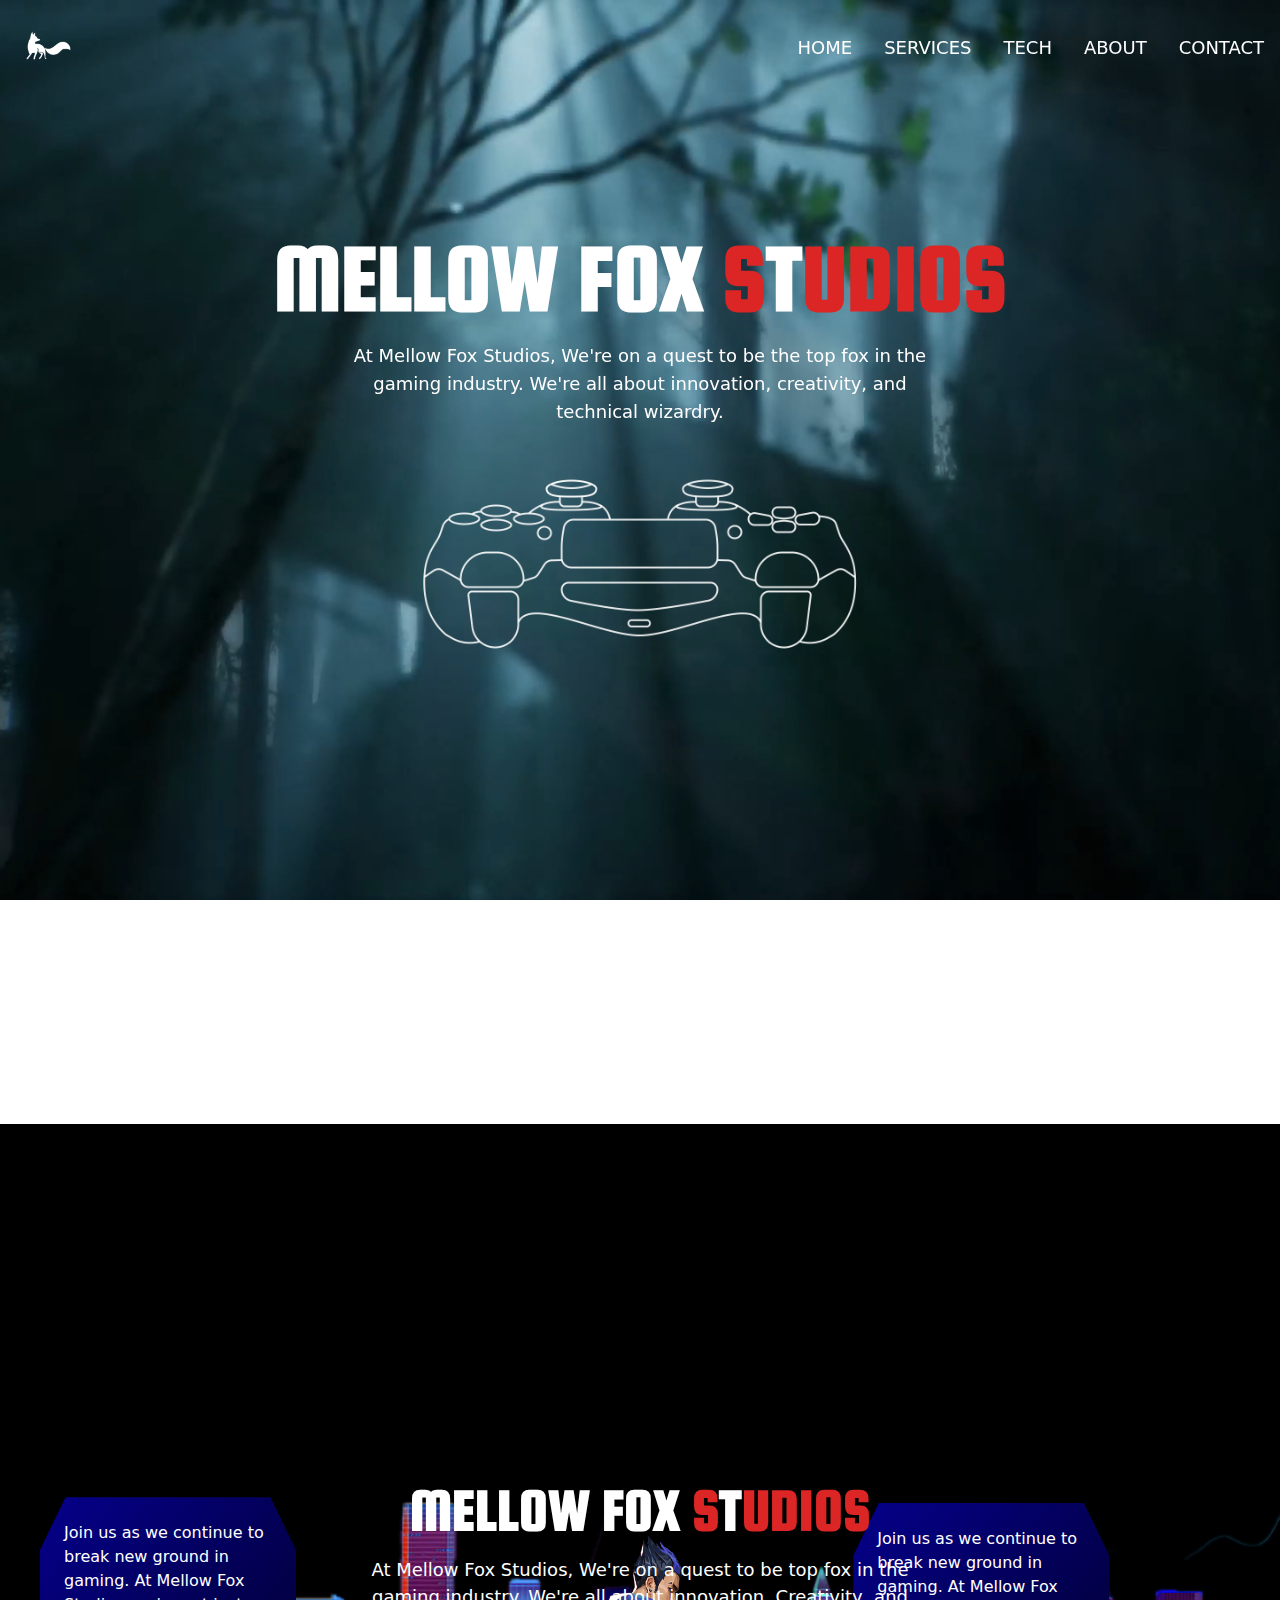
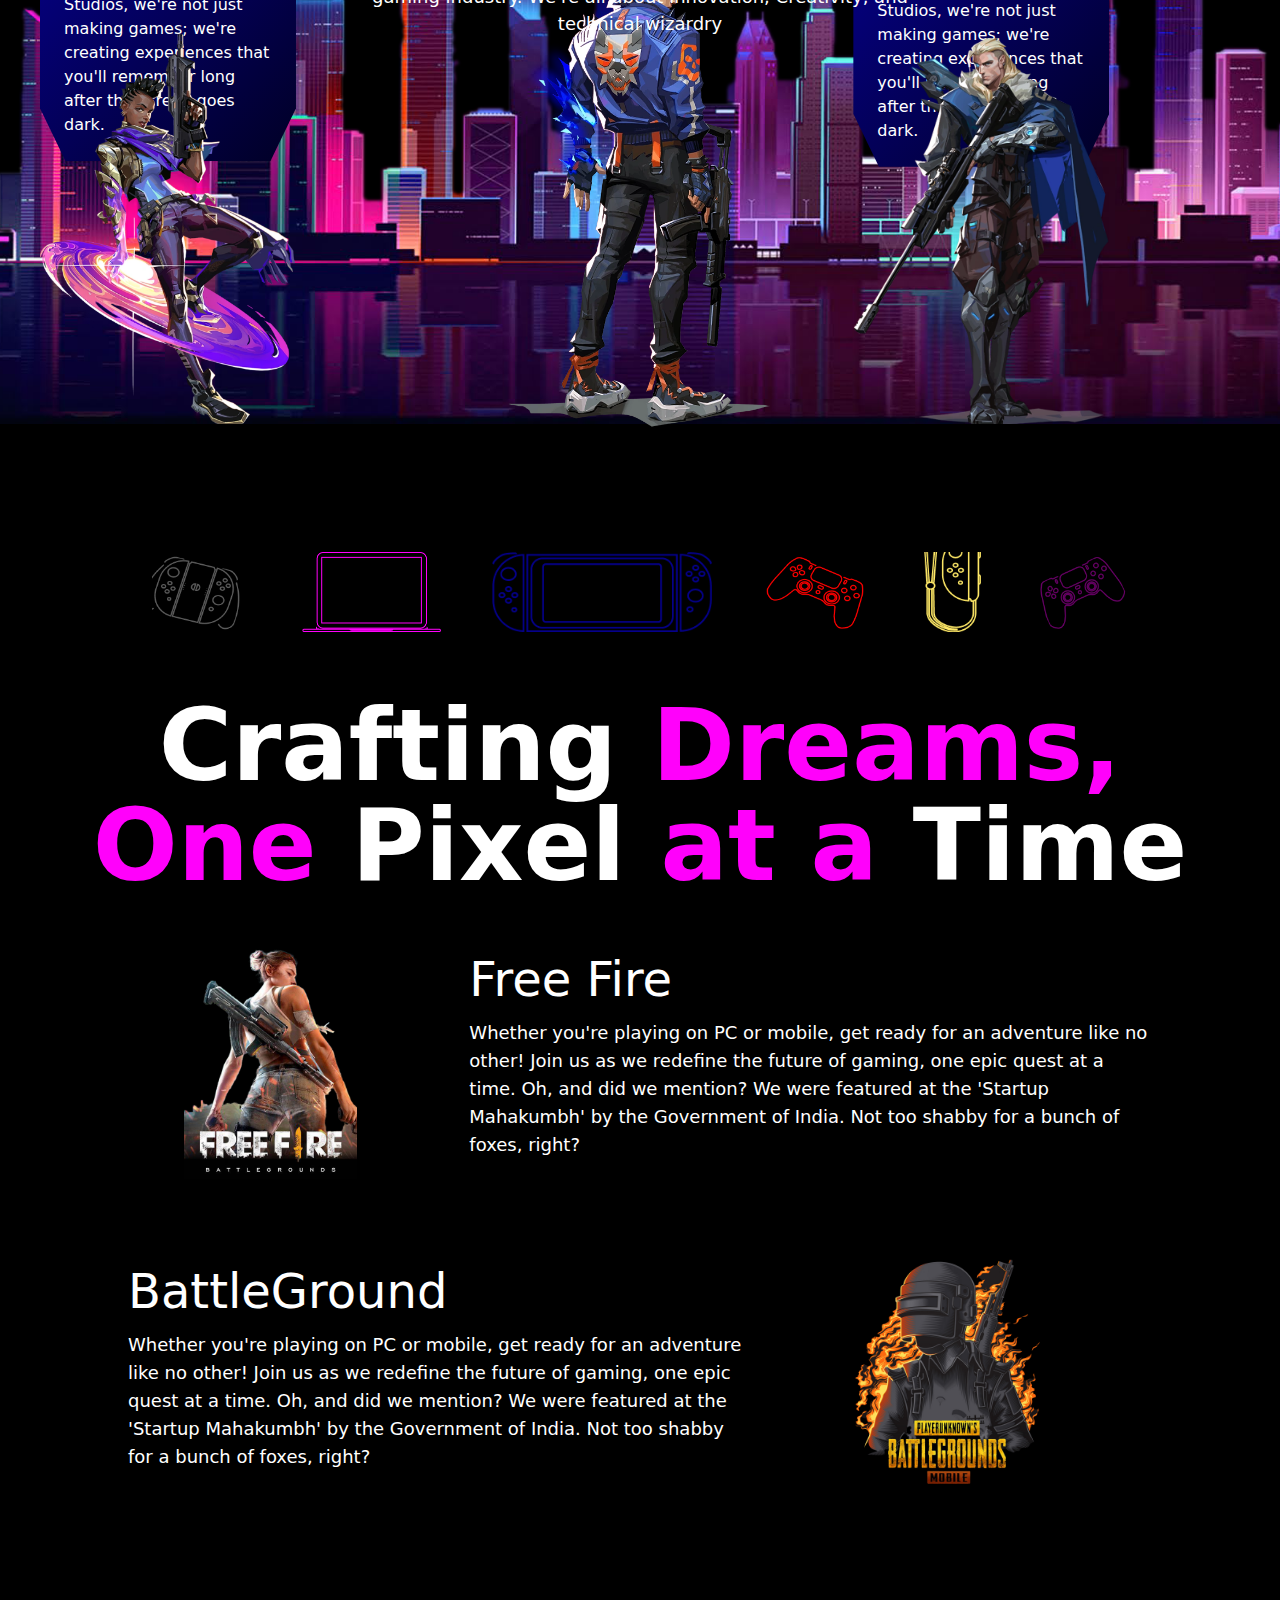
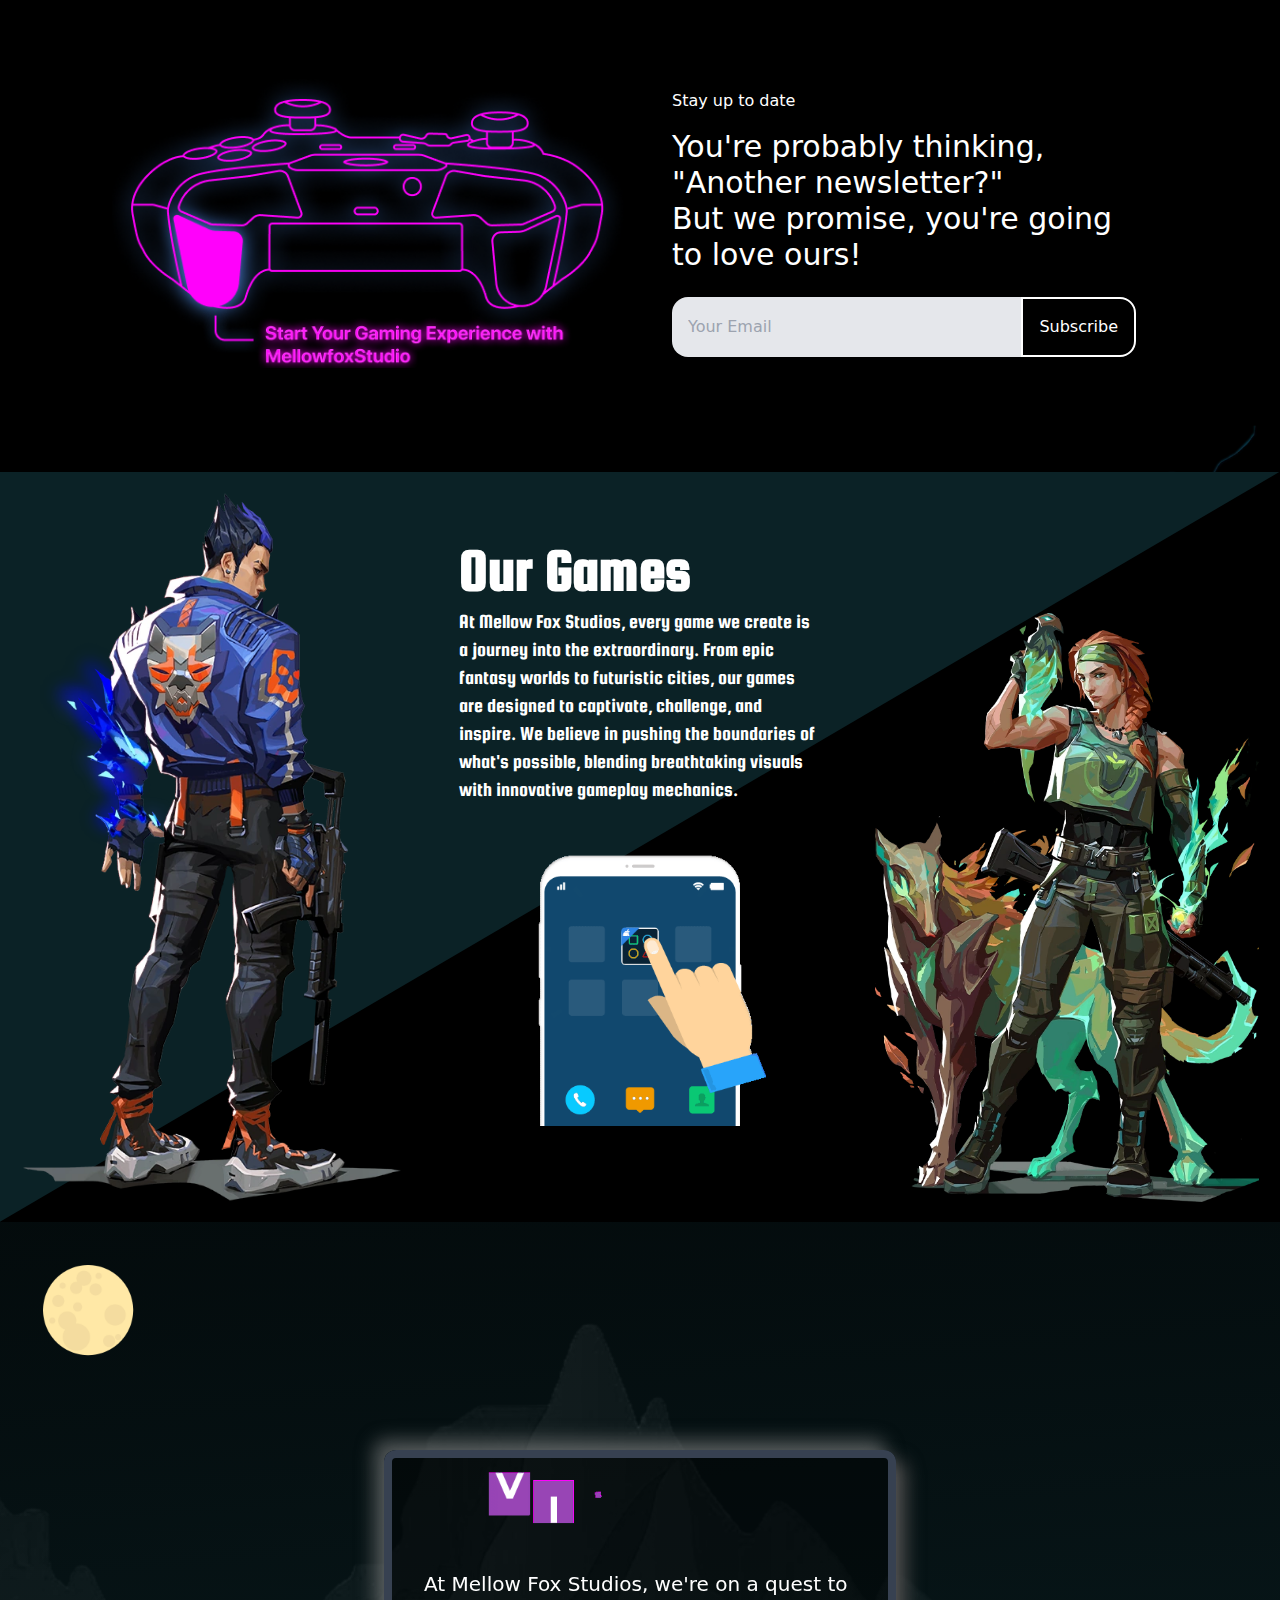
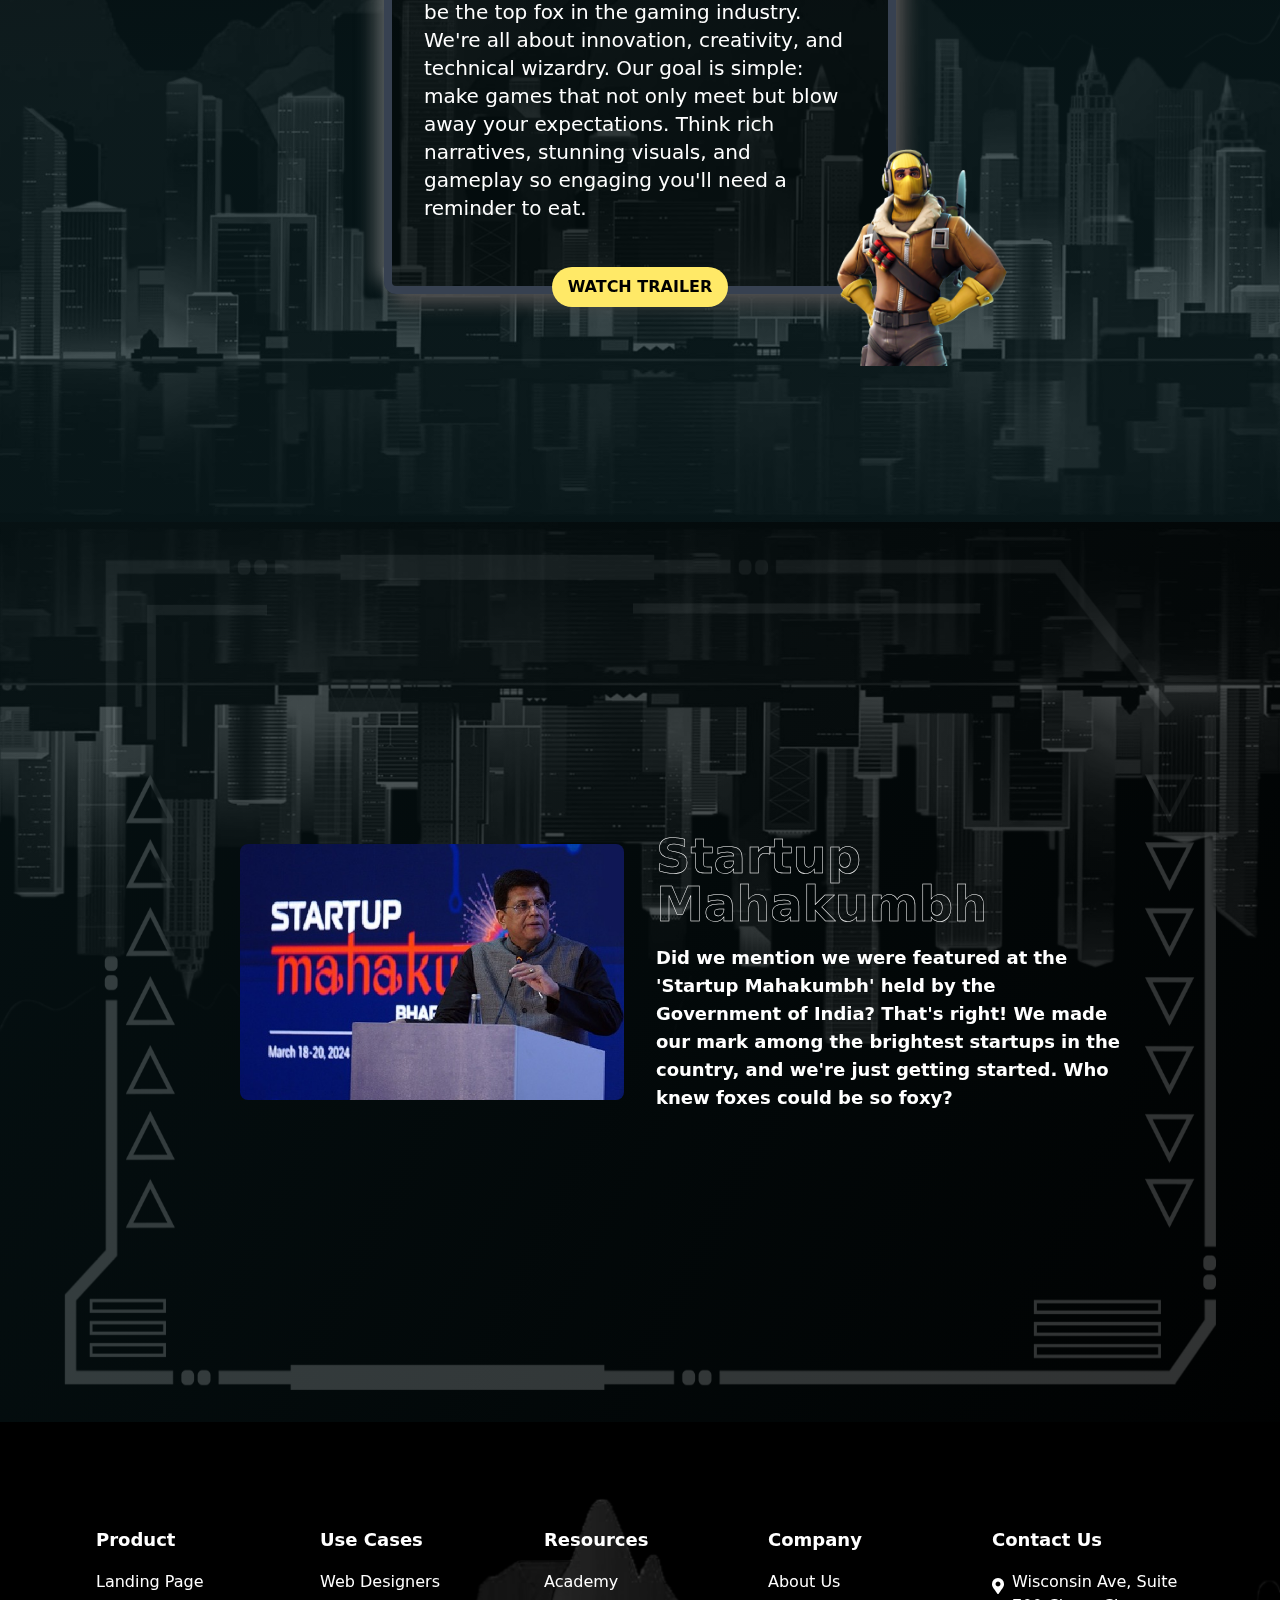
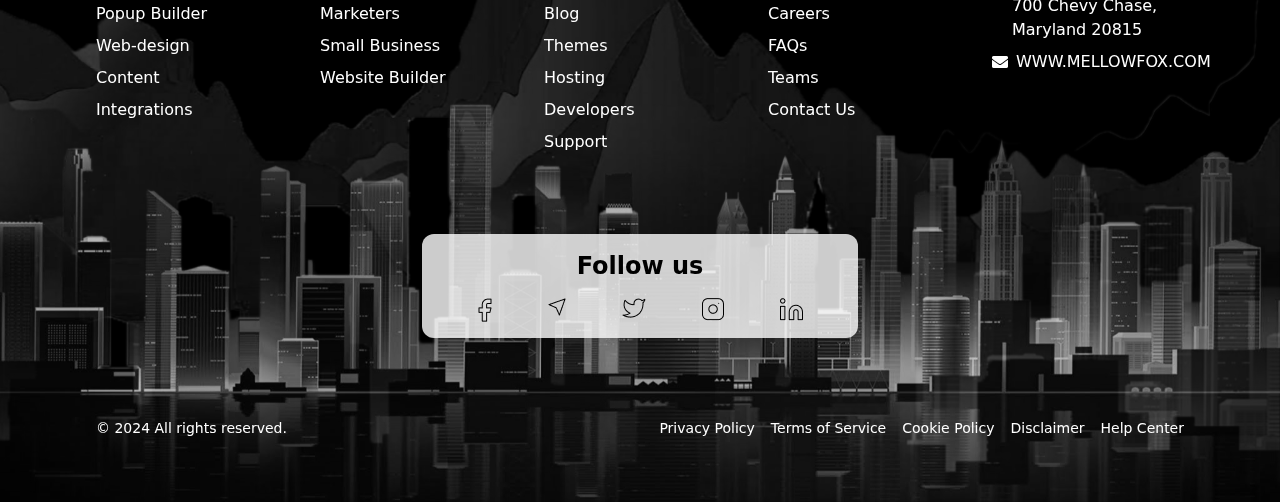
==== commit 7dee29a4: "Fixed UI" ====
--- a/index.html
+++ b/index.html
@@ -17,7 +17,7 @@
 
     <title>Mellow Fox Studios | Home</title>
   </head>
-  <body>
+  <body class="overflow-x-hidden">
     <!-- Header Section -->
     <header
       class="absolute top-0 left-1/2 transform -translate-x-1/2 w-full max-w-7xl z-20 flex justify-between items-center p-4"
@@ -29,13 +29,37 @@
         </a>
       </div>
 
+      <!-- Mobile Menu Button (Hamburger) -->
+      <div class="md:hidden">
+        <button id="menu-toggle" class="text-white focus:outline-none">
+          <svg
+            class="w-8 h-8"
+            xmlns="http://www.w3.org/2000/svg"
+            fill="none"
+            viewBox="0 0 24 24"
+            stroke="currentColor"
+          >
+            <path
+              stroke-linecap="round"
+              stroke-linejoin="round"
+              stroke-width="2"
+              d="M4 6h16M4 12h16m-7 6h7"
+            />
+          </svg>
+        </button>
+      </div>
+
       <!-- Navigation -->
-      <nav>
-        <ul class="flex space-x-8 text-lg font-medium text-white">
+      <nav class="hidden md:block">
+        <ul id="menu" class="md:flex space-x-8 text-lg font-medium text-white">
           <li><a href="index.html" class="hover:text-custom-pink">HOME</a></li>
-          <li><a href="services.html" class="hover:text-custom-pink">SERVICES</a></li>
+          <li>
+            <a href="services.html" class="hover:text-custom-pink">SERVICES</a>
+          </li>
           <li><a href="#" class="hover:text-custom-pink">TECH</a></li>
-          <li><a href="#" class="hover:text-custom-pink">ABOUT</a></li>
+          <li>
+            <a href="about-us.html" class="hover:text-custom-pink">ABOUT</a>
+          </li>
           <li>
             <a href="contact.html" class="hover:text-custom-pink">CONTACT</a>
           </li>
@@ -43,9 +67,47 @@
       </nav>
     </header>
 
+    <!-- Mobile Menu -->
+    <nav
+      id="mobile-menu"
+      class="z-50 hidden fixed inset-0 text-center bg-black bg-opacity-90 text-white p-6 flex-col space-y-10"
+    >
+      <!-- Close Button -->
+      <button
+        id="close-menu"
+        class="absolute top-0 right-0 p-6 text-white text-4xl focus:outline-none"
+      >
+        &times;
+      </button>
+
+      <div class="flex flex-col items-center justify-center mt-20">
+        <ul class="text-lg font-medium space-y-4">
+          <li>
+            <a href="index.html" class="hover:text-custom-pink block">HOME</a>
+          </li>
+          <li>
+            <a href="services.html" class="hover:text-custom-pink block"
+              >SERVICES</a
+            >
+          </li>
+          <li><a href="#" class="hover:text-custom-pink block">TECH</a></li>
+          <li>
+            <a href="about-us.html" class="hover:text-custom-pink block"
+              >ABOUT</a
+            >
+          </li>
+          <li>
+            <a href="contact.html" class="hover:text-custom-pink block"
+              >CONTACT</a
+            >
+          </li>
+        </ul>
+      </div>
+    </nav>
+
     <main>
       <section
-        class="relative w-full flex mb-56 flex-col items-center min-h-screen justify-center text-center p-4"
+        class="relative w-full flex md:mb-56 flex-col items-center min-h-screen justify-center text-center p-4"
       >
         <video
           autoplay
@@ -61,14 +123,18 @@
           class="absolute top-0 left-0 w-full h-full z-0 bg-gradient-to-b from-black via-transparent to-transparent opacity-10"
         ></div>
 
-        <div class="absolute bg-black left-0 z-0 right-0 top-40">
+        <div
+          class="hidden md:block absolute bg-black left-0 z-0 right-0 md:top-40"
+        >
           <img
             src="images/mountain.png"
             alt="Background Image 1"
             class="w-full h-full object-cover mix-blend-luminosity opacity-70"
           />
         </div>
-        <div class="absolute bg-black left-0 z-0 right-0 top-40">
+        <div
+          class="hidden md:block absolute bg-black left-0 z-0 right-0 md:top-40"
+        >
           <img
             src="images/buildings.png"
             alt="Background Image 2"
@@ -77,7 +143,9 @@
         </div>
 
         <div class="relative z-20">
-          <h1 class="text-8xl font-bold text-white mb-4 font-squada">
+          <h1
+            class="text-6xl md:text-8xl font-bold text-white mb-4 font-squada"
+          >
             MELLOW FOX <span class="text-red-600">S</span>T<span
               class="text-red-600"
               >UDIOS</span
@@ -97,10 +165,12 @@
       </section>
 
       <section
-        class="relative bg-black flex items-center justify-center min-h-screen"
+        class="relative bg-black flex items-center justify-center min-h-screen p-8 md:p-0"
       >
         <div class="z-30 flex flex-col items-center justify-center">
-          <h1 class="text-6xl font-bold text-white mb-4 font-squada">
+          <h1
+            class="text-center text-6xl font-bold text-white mb-4 font-squada"
+          >
             MELLOW FOX <span class="text-red-600">S</span>T<span
               class="text-red-600"
               >UDIOS</span
@@ -176,9 +246,9 @@
       </section>
 
       <!-- section icons -->
-      <section class="bg-black">
-        <div
-          class="container mx-auto flex justify-between pt-32 items-center space-x-4"
+      <section class="bg-black overflow-hidden">
+        <div
+          class="container mx-auto flex justify-between pt-14 md:pt-32 items-center space-x-4"
         >
           <!-- Image 1 -->
           <img
@@ -220,10 +290,10 @@
       </section>
 
       <section class="bg-black text-white py-16 px-4 text-center">
-        <h2 class="text-[100px] font-bold">
+        <h2 class="text-5xl md:text-[100px] font-bold">
           Crafting <span class="text-custom-pink">Dreams,</span>
         </h2>
-        <h2 class="text-[100px] font-bold mb-6">
+        <h2 class="text-5xl md:text-[100px] font-bold mb-6">
           <span class="text-custom-pink">One</span> Pixel
           <span class="text-custom-pink">at a</span> Time
         </h2>
@@ -234,7 +304,7 @@
           <img
             src="images/freefire.png"
             alt="Adventure Image"
-            class="w-full lg:w-1/5 md:w-1/4 sm:w-1/3 p-4 lg:ml-10"
+            class="w-1/2 lg:w-1/5 md:w-1/4 p-4 lg:ml-10"
           />
 
           <div class="w-full lg:w-2/3 text-lg text-left">
@@ -255,7 +325,7 @@
           <img
             src="images/battlegrounds.png"
             alt="Adventure Image"
-            class="w-full lg:w-2/5 md:w-1/4 sm:w-1/3 p-4"
+            class="w-full lg:w-2/5 md:w-1/4 p-4"
           />
 
           <div class="w-full text-left text-lg">
@@ -271,7 +341,7 @@
         </div>
       </section>
 
-      <section class="relative bg-black py-16 pr-8">
+      <section class="relative bg-black lg:py-16 p-8 lg:p-0 lg:pr-8 mx-auto">
         <div
           class="max-w-5xl mx-auto flex flex-col lg:flex-row items-center mb-10"
         >
@@ -284,7 +354,7 @@
           </div>
 
           <div
-            class="w-full lg:w-1/2 flex flex-col justify-center text-white lg:pl-12"
+            class="text-center md:text-left w-full lg:w-1/2 flex flex-col justify-center text-white lg:pl-12"
           >
             <h2 class="text-md font-light mb-4">Stay up to date</h2>
             <p class="mb-6 text-3xl">
@@ -323,7 +393,7 @@
         <div
           class="relative w-full mx-auto flex items-end justify-between text-white py-5"
         >
-          <div class="w-full lg:w-1/3 mb-8 lg:mb-0 flex justify-center">
+          <div class="hidden lg:w-1/3 mb-8 lg:mb-0 md:flex justify-center">
             <img
               src="images/left-man.png"
               alt="Left Image"
@@ -331,12 +401,14 @@
             />
           </div>
 
-          <div class="flex-1 text-left self-start p-4 lg:p-8 lg:py-12">
-            <h2 class="text-4xl lg:text-6xl font-bold mb-2 font-squada">
+          <div
+            class="flex-1 text-left self-start p-4 lg:p-8 lg:py-12 w-screen md:w-1/3"
+          >
+            <h2 class="text-2xl lg:text-6xl font-bold mb-2 font-squada">
               Our Games
             </h2>
             <p
-              class="text-lg lg:text-xl leading-relaxed mb-8 max-w-md font-squada font-normal mx-auto"
+              class="text-md lg:text-xl leading-relaxed mb-8 max-w-md font-squada font-normal mx-auto"
             >
               At Mellow Fox Studios, every game we create is a journey into the
               extraordinary. From epic fantasy worlds to futuristic cities, our
@@ -353,7 +425,7 @@
             </div>
           </div>
 
-          <div class="w-full lg:w-1/3 flex justify-center">
+          <div class="w-full lg:w-1/3 hidden md:flex justify-center">
             <img
               src="images/right-woman.png"
               alt="Right Image"
@@ -361,10 +433,21 @@
             />
           </div>
         </div>
+        <!-- <div class="md:hidden flex w-full justify-between items-center">
+          <div class="w-full md:flex justify-center"></div>
+            <img
+              src="images/right-woman.png"
+              alt="Right Image"
+              class="w-full max-w-sm h-auto object-cover"
+            />
+          </div>
+        </div> -->
       </section>
 
-      <section class="bg-black h-screen relative">
-        <div class="z-20 absolute top-10 left-10 w-24 h-24">
+      <section class="bg-black h-screen relative overflow-hidden">
+        <div
+          class="z-20 absolute top-5 md:top-10 left-10 w-12 h-12 md:w-24 md:h-24"
+        >
           <img src="images/moon.png" alt="" />
         </div>
 
@@ -396,7 +479,7 @@
         </div>
 
         <div
-          class="relative flex flex-col justify-center items-center z-40 max-w-lg mx-auto text-center p-8 pb-16 rounded-xl bg-opacity-40 bg-black border-8 border-gray-700"
+          class="relative flex flex-col justify-center items-center z-40 max-w-sm md:max-w-lg mx-auto text-center p-8 pb-16 rounded-xl bg-opacity-40 bg-black border-8 border-gray-700"
           style="
             top: 50%;
             transform: translateY(-50%);
@@ -407,7 +490,7 @@
           <div class="absolute max-w-sm" style="top: -15%">
             <img src="images/vision.gif" alt="" class="mb-4" />
           </div>
-          <p class="text-white text-xl max-w-3xl text-left mt-20">
+          <p class="text-white text-xl max-w-xl md:max-w-3xl text-left mt-20">
             At Mellow Fox Studios, we're on a quest to be the top fox in the
             gaming industry. We're all about innovation, creativity, and
             technical wizardry. Our goal is simple: make games that not only
@@ -421,7 +504,9 @@
           >
             WATCH TRAILER
           </button>
-          <div class="absolute max-w-xs" style="right: -45%; bottom: -20%">
+          <div
+            class="absolute w-56 md:max-w-xs -right-28 -bottom-10 md:-right-36 md:-bottom-20"
+          >
             <img src="images/man.png" alt="" />
           </div>
         </div>
@@ -434,7 +519,7 @@
           <img
             src="images/border.png"
             alt="Background Image 1"
-            class="w-full h-full mix-blend-luminosity"
+            class="hidden md:block w-full h-full mix-blend-luminosity"
           />
         </div>
 
@@ -459,9 +544,11 @@
         ></div>
 
         <div
-          class="absolute z-20 max-w-5xl mx-auto flex flex-col md:flex-row items-center p-8 rounded-lg space-x-8"
-        >
-          <div class="relative w-full md:w-1/2 flex justify-end">
+          class="absolute z-20 max-w-5xl mx-auto flex flex-col md:flex-row items-center p-8 rounded-lg md:space-x-8"
+        >
+          <div
+            class="relative w-full md:w-1/2 flex justify-center md:justify-end"
+          >
             <div class="relative">
               <div class="flex items-center justify-center">
                 <img
@@ -473,7 +560,9 @@
             </div>
           </div>
 
-          <div class="w-full md:w-1/2 mt-8 md:mt-0 text-white">
+          <div
+            class="w-full md:w-1/2 mt-8 md:mt-0 text-white text-center md:text-left"
+          >
             <h2 class="text-5xl font-bold mb-4 text-transparent outline-text">
               Startup <br />Mahakumbh
             </h2>
@@ -489,7 +578,7 @@
     </main>
 
     <!-- Footer Section -->
-    <footer class="relative bg-black text-white py-20">
+    <footer class="relative bg-black text-white p-16">
       <div class="absolute inset-0">
         <img
           src="images/mountain.png"
@@ -580,7 +669,7 @@
 
         <!-- Social Media Card -->
         <div
-          class="flex flex-col justify-center mx-auto w-1/3 items-center my-20 bg-white bg-opacity-80 rounded-xl"
+          class="flex flex-col justify-center mx-auto w-full lg:w-2/5 items-center my-20 bg-white bg-opacity-80 rounded-xl"
         >
           <div class="p-4">
             <h3 class="text-black text-2xl font-semibold mb-4 text-center">
@@ -595,19 +684,47 @@
             </div>
           </div>
         </div>
-
         <!-- Bottom Row -->
-        <div class="flex justify-between items-center">
-          <span class="text-sm">&copy; 2024 All rights reserved.</span>
-          <div class="flex space-x-4">
-            <a href="#" class="hover:text-gray-300 text-sm">Privacy Policy</a>
-            <a href="#" class="hover:text-gray-300 text-sm">Terms of Service</a>
-            <a href="#" class="hover:text-gray-300 text-sm">Cookie Policy</a>
-            <a href="#" class="hover:text-gray-300 text-sm">Disclaimer</a>
+        <div class="flex flex-col md:flex-row justify-between items-center">
+          <span class="text-sm mb-8 md:mb-0"
+            >&copy; 2024 All rights reserved.</span
+          >
+          <div
+            class="flex flex-col md:flex-row justify-center items-center md:space-x-4"
+          >
+            <a href="#" class="hover:text-gray-300 text-sm mb-4 md:mb-0"
+              >Privacy Policy</a
+            >
+            <a href="#" class="hover:text-gray-300 text-sm mb-4 md:mb-0"
+              >Terms of Service</a
+            >
+            <a href="#" class="hover:text-gray-300 text-sm mb-4 md:mb-0"
+              >Cookie Policy</a
+            >
+            <a href="#" class="hover:text-gray-300 text-sm mb-4 md:mb-0"
+              >Disclaimer</a
+            >
             <a href="#" class="hover:text-gray-300 text-sm">Help Center</a>
           </div>
         </div>
       </div>
     </footer>
+
+    <script>
+      const menuToggle = document.getElementById('menu-toggle')
+      const menu = document.getElementById('menu')
+      const mobileMenu = document.getElementById('mobile-menu')
+
+      menuToggle.addEventListener('click', () => {
+        mobileMenu.classList.toggle('hidden')
+      })
+
+      // Close menu functionality
+      document
+        .getElementById('close-menu')
+        .addEventListener('click', function () {
+          document.getElementById('mobile-menu').classList.add('hidden')
+        })
+    </script>
   </body>
 </html>
--- a/css/output.css
+++ b/css/output.css
@@ -582,6 +582,14 @@
   }
 }
 
+.visible {
+  visibility: visible;
+}
+
+.fixed {
+  position: fixed;
+}
+
 .absolute {
   position: absolute;
 }
@@ -594,6 +602,26 @@
   inset: 0px;
 }
 
+.-bottom-10 {
+  bottom: -2.5rem;
+}
+
+.-bottom-16 {
+  bottom: -4rem;
+}
+
+.-bottom-28 {
+  bottom: -7rem;
+}
+
+.-bottom-8 {
+  bottom: -2rem;
+}
+
+.-right-28 {
+  right: -7rem;
+}
+
 .bottom-0 {
   bottom: 0px;
 }
@@ -614,6 +642,10 @@
   right: 0px;
 }
 
+.right-1 {
+  right: 0.25rem;
+}
+
 .right-4 {
   right: 1rem;
 }
@@ -622,16 +654,24 @@
   top: 0px;
 }
 
-.top-10 {
-  top: 2.5rem;
+.top-1\/2 {
+  top: 50%;
+}
+
+.top-32 {
+  top: 8rem;
 }
 
 .top-4 {
   top: 1rem;
 }
 
-.top-40 {
-  top: 10rem;
+.top-5 {
+  top: 1.25rem;
+}
+
+.top-8 {
+  top: 2rem;
 }
 
 .z-0 {
@@ -652,6 +692,18 @@
 
 .z-40 {
   z-index: 40;
+}
+
+.z-50 {
+  z-index: 50;
+}
+
+.m-0 {
+  margin: 0px;
+}
+
+.m-8 {
+  margin: 2rem;
 }
 
 .mx-auto {
@@ -664,6 +716,22 @@
   margin-bottom: 5rem;
 }
 
+.-ml-8 {
+  margin-left: -2rem;
+}
+
+.-mt-10 {
+  margin-top: -2.5rem;
+}
+
+.-mt-6 {
+  margin-top: -1.5rem;
+}
+
+.-mt-8 {
+  margin-top: -2rem;
+}
+
 .mb-10 {
   margin-bottom: 2.5rem;
 }
@@ -672,6 +740,10 @@
   margin-bottom: 3rem;
 }
 
+.mb-16 {
+  margin-bottom: 4rem;
+}
+
 .mb-2 {
   margin-bottom: 0.5rem;
 }
@@ -680,10 +752,6 @@
   margin-bottom: 1rem;
 }
 
-.mb-56 {
-  margin-bottom: 14rem;
-}
-
 .mb-6 {
   margin-bottom: 1.5rem;
 }
@@ -692,6 +760,14 @@
   margin-bottom: 2rem;
 }
 
+.mb-auto {
+  margin-bottom: auto;
+}
+
+.ml-2 {
+  margin-left: 0.5rem;
+}
+
 .ml-5 {
   margin-left: 1.25rem;
 }
@@ -700,10 +776,22 @@
   margin-right: 0.5rem;
 }
 
+.mt-0 {
+  margin-top: 0px;
+}
+
 .mt-10 {
   margin-top: 2.5rem;
 }
 
+.mt-12 {
+  margin-top: 3rem;
+}
+
+.mt-16 {
+  margin-top: 4rem;
+}
+
 .mt-2 {
   margin-top: 0.5rem;
 }
@@ -712,10 +800,26 @@
   margin-top: 5rem;
 }
 
+.mt-4 {
+  margin-top: 1rem;
+}
+
+.mt-6 {
+  margin-top: 1.5rem;
+}
+
 .mt-8 {
   margin-top: 2rem;
 }
 
+.block {
+  display: block;
+}
+
+.inline-block {
+  display: inline-block;
+}
+
 .flex {
   display: flex;
 }
@@ -724,10 +828,26 @@
   display: grid;
 }
 
+.hidden {
+  display: none;
+}
+
+.h-1 {
+  height: 0.25rem;
+}
+
 .h-1\/2 {
   height: 50%;
 }
 
+.h-12 {
+  height: 3rem;
+}
+
+.h-14 {
+  height: 3.5rem;
+}
+
 .h-16 {
   height: 4rem;
 }
@@ -744,8 +864,20 @@
   height: 80%;
 }
 
-.h-48 {
-  height: 12rem;
+.h-8 {
+  height: 2rem;
+}
+
+.h-80 {
+  height: 20rem;
+}
+
+.h-96 {
+  height: 24rem;
+}
+
+.h-\[1px\] {
+  height: 1px;
 }
 
 .h-auto {
@@ -764,14 +896,34 @@
   min-height: 100vh;
 }
 
+.w-1\/2 {
+  width: 50%;
+}
+
 .w-1\/3 {
   width: 33.333333%;
 }
 
+.w-1\/4 {
+  width: 25%;
+}
+
+.w-12 {
+  width: 3rem;
+}
+
+.w-16 {
+  width: 4rem;
+}
+
 .w-2\/3 {
   width: 66.666667%;
 }
 
+.w-20 {
+  width: 5rem;
+}
+
 .w-24 {
   width: 6rem;
 }
@@ -780,10 +932,50 @@
   width: 60%;
 }
 
+.w-32 {
+  width: 8rem;
+}
+
+.w-36 {
+  width: 9rem;
+}
+
+.w-4 {
+  width: 1rem;
+}
+
+.w-40 {
+  width: 10rem;
+}
+
+.w-44 {
+  width: 11rem;
+}
+
 .w-48 {
   width: 12rem;
 }
 
+.w-52 {
+  width: 13rem;
+}
+
+.w-56 {
+  width: 14rem;
+}
+
+.w-72 {
+  width: 18rem;
+}
+
+.w-8 {
+  width: 2rem;
+}
+
+.w-80 {
+  width: 20rem;
+}
+
 .w-96 {
   width: 24rem;
 }
@@ -792,12 +984,20 @@
   width: 100%;
 }
 
+.w-screen {
+  width: 100vw;
+}
+
 .max-w-2xl {
   max-width: 42rem;
 }
 
-.max-w-3xl {
-  max-width: 48rem;
+.max-w-36 {
+  max-width: 9rem;
+}
+
+.max-w-48 {
+  max-width: 12rem;
 }
 
 .max-w-4xl {
@@ -808,6 +1008,10 @@
   max-width: 64rem;
 }
 
+.max-w-6xl {
+  max-width: 72rem;
+}
+
 .max-w-7xl {
   max-width: 80rem;
 }
@@ -834,6 +1038,10 @@
 
 .flex-1 {
   flex: 1 1 0%;
+}
+
+.flex-grow {
+  flex-grow: 1;
 }
 
 .-translate-x-1\/2 {
@@ -841,6 +1049,11 @@
   transform: translate(var(--tw-translate-x), var(--tw-translate-y)) rotate(var(--tw-rotate)) skewX(var(--tw-skew-x)) skewY(var(--tw-skew-y)) scaleX(var(--tw-scale-x)) scaleY(var(--tw-scale-y));
 }
 
+.-translate-y-1\/2 {
+  --tw-translate-y: -50%;
+  transform: translate(var(--tw-translate-x), var(--tw-translate-y)) rotate(var(--tw-rotate)) skewX(var(--tw-skew-x)) skewY(var(--tw-skew-y)) scaleX(var(--tw-scale-x)) scaleY(var(--tw-scale-y));
+}
+
 .rotate-180 {
   --tw-rotate: 180deg;
   transform: translate(var(--tw-translate-x), var(--tw-translate-y)) rotate(var(--tw-rotate)) skewX(var(--tw-skew-x)) skewY(var(--tw-skew-y)) scaleX(var(--tw-scale-x)) scaleY(var(--tw-scale-y));
@@ -858,6 +1071,14 @@
   grid-template-columns: repeat(2, minmax(0, 1fr));
 }
 
+.grid-cols-3 {
+  grid-template-columns: repeat(3, minmax(0, 1fr));
+}
+
+.flex-row-reverse {
+  flex-direction: row-reverse;
+}
+
 .flex-col {
   flex-direction: column;
 }
@@ -874,8 +1095,12 @@
   align-items: center;
 }
 
-.justify-end {
-  justify-content: flex-end;
+.items-stretch {
+  align-items: stretch;
+}
+
+.justify-start {
+  justify-content: flex-start;
 }
 
 .justify-center {
@@ -892,6 +1117,15 @@
 
 .gap-8 {
   gap: 2rem;
+}
+
+.gap-x-4 {
+  -moz-column-gap: 1rem;
+       column-gap: 1rem;
+}
+
+.gap-y-8 {
+  row-gap: 2rem;
 }
 
 .space-x-14 > :not([hidden]) ~ :not([hidden]) {
@@ -900,18 +1134,48 @@
   margin-left: calc(3.5rem * calc(1 - var(--tw-space-x-reverse)));
 }
 
+.space-x-3 > :not([hidden]) ~ :not([hidden]) {
+  --tw-space-x-reverse: 0;
+  margin-right: calc(0.75rem * var(--tw-space-x-reverse));
+  margin-left: calc(0.75rem * calc(1 - var(--tw-space-x-reverse)));
+}
+
 .space-x-4 > :not([hidden]) ~ :not([hidden]) {
   --tw-space-x-reverse: 0;
   margin-right: calc(1rem * var(--tw-space-x-reverse));
   margin-left: calc(1rem * calc(1 - var(--tw-space-x-reverse)));
 }
 
+.space-x-5 > :not([hidden]) ~ :not([hidden]) {
+  --tw-space-x-reverse: 0;
+  margin-right: calc(1.25rem * var(--tw-space-x-reverse));
+  margin-left: calc(1.25rem * calc(1 - var(--tw-space-x-reverse)));
+}
+
+.space-x-6 > :not([hidden]) ~ :not([hidden]) {
+  --tw-space-x-reverse: 0;
+  margin-right: calc(1.5rem * var(--tw-space-x-reverse));
+  margin-left: calc(1.5rem * calc(1 - var(--tw-space-x-reverse)));
+}
+
 .space-x-8 > :not([hidden]) ~ :not([hidden]) {
   --tw-space-x-reverse: 0;
   margin-right: calc(2rem * var(--tw-space-x-reverse));
   margin-left: calc(2rem * calc(1 - var(--tw-space-x-reverse)));
 }
 
+.space-y-0 > :not([hidden]) ~ :not([hidden]) {
+  --tw-space-y-reverse: 0;
+  margin-top: calc(0px * calc(1 - var(--tw-space-y-reverse)));
+  margin-bottom: calc(0px * var(--tw-space-y-reverse));
+}
+
+.space-y-10 > :not([hidden]) ~ :not([hidden]) {
+  --tw-space-y-reverse: 0;
+  margin-top: calc(2.5rem * calc(1 - var(--tw-space-y-reverse)));
+  margin-bottom: calc(2.5rem * var(--tw-space-y-reverse));
+}
+
 .space-y-2 > :not([hidden]) ~ :not([hidden]) {
   --tw-space-y-reverse: 0;
   margin-top: calc(0.5rem * calc(1 - var(--tw-space-y-reverse)));
@@ -924,16 +1188,38 @@
   margin-bottom: calc(1rem * var(--tw-space-y-reverse));
 }
 
+.space-y-8 > :not([hidden]) ~ :not([hidden]) {
+  --tw-space-y-reverse: 0;
+  margin-top: calc(2rem * calc(1 - var(--tw-space-y-reverse)));
+  margin-bottom: calc(2rem * var(--tw-space-y-reverse));
+}
+
 .self-start {
   align-self: flex-start;
 }
 
+.justify-self-end {
+  justify-self: end;
+}
+
 .overflow-hidden {
   overflow: hidden;
 }
 
+.overflow-x-hidden {
+  overflow-x: hidden;
+}
+
+.rounded {
+  border-radius: 0.25rem;
+}
+
 .rounded-2xl {
   border-radius: 1rem;
+}
+
+.rounded-3xl {
+  border-radius: 1.5rem;
 }
 
 .rounded-full {
@@ -957,6 +1243,11 @@
   border-bottom-left-radius: 1rem;
 }
 
+.rounded-l-3xl {
+  border-top-left-radius: 1.5rem;
+  border-bottom-left-radius: 1.5rem;
+}
+
 .rounded-r-2xl {
   border-top-right-radius: 1rem;
   border-bottom-right-radius: 1rem;
@@ -974,11 +1265,25 @@
   border-width: 8px;
 }
 
+.border-\[6px\] {
+  border-width: 6px;
+}
+
 .border-\[\#888888\] {
   --tw-border-opacity: 1;
   border-color: rgb(136 136 136 / var(--tw-border-opacity));
 }
 
+.border-black {
+  --tw-border-opacity: 1;
+  border-color: rgb(0 0 0 / var(--tw-border-opacity));
+}
+
+.border-gray-100 {
+  --tw-border-opacity: 1;
+  border-color: rgb(243 244 246 / var(--tw-border-opacity));
+}
+
 .border-gray-700 {
   --tw-border-opacity: 1;
   border-color: rgb(55 65 81 / var(--tw-border-opacity));
@@ -989,16 +1294,50 @@
   border-color: rgb(255 255 255 / var(--tw-border-opacity));
 }
 
+.bg-\[\#0092FF\] {
+  --tw-bg-opacity: 1;
+  background-color: rgb(0 146 255 / var(--tw-bg-opacity));
+}
+
 .bg-\[\#0B2226\] {
   --tw-bg-opacity: 1;
   background-color: rgb(11 34 38 / var(--tw-bg-opacity));
 }
 
+.bg-\[\#1D2C38\] {
+  --tw-bg-opacity: 1;
+  background-color: rgb(29 44 56 / var(--tw-bg-opacity));
+}
+
+.bg-\[\#4A93FF\] {
+  --tw-bg-opacity: 1;
+  background-color: rgb(74 147 255 / var(--tw-bg-opacity));
+}
+
+.bg-\[\#579AFF\] {
+  --tw-bg-opacity: 1;
+  background-color: rgb(87 154 255 / var(--tw-bg-opacity));
+}
+
 .bg-\[\#D9D9D9\] {
   --tw-bg-opacity: 1;
   background-color: rgb(217 217 217 / var(--tw-bg-opacity));
 }
 
+.bg-\[\#E5E7EB\] {
+  --tw-bg-opacity: 1;
+  background-color: rgb(229 231 235 / var(--tw-bg-opacity));
+}
+
+.bg-\[\#F2F2F2FA\] {
+  background-color: #F2F2F2FA;
+}
+
+.bg-\[\#FFE967\] {
+  --tw-bg-opacity: 1;
+  background-color: rgb(255 233 103 / var(--tw-bg-opacity));
+}
+
 .bg-black {
   --tw-bg-opacity: 1;
   background-color: rgb(0 0 0 / var(--tw-bg-opacity));
@@ -1009,6 +1348,11 @@
   background-color: rgb(229 231 235 / var(--tw-bg-opacity));
 }
 
+.bg-gray-300 {
+  --tw-bg-opacity: 1;
+  background-color: rgb(209 213 219 / var(--tw-bg-opacity));
+}
+
 .bg-transparent {
   background-color: transparent;
 }
@@ -1026,12 +1370,20 @@
   --tw-bg-opacity: 0.8;
 }
 
+.bg-opacity-90 {
+  --tw-bg-opacity: 0.9;
+}
+
 .bg-gradient-to-b {
   background-image: linear-gradient(to bottom, var(--tw-gradient-stops));
 }
 
 .bg-gradient-to-br {
   background-image: linear-gradient(to bottom right, var(--tw-gradient-stops));
+}
+
+.bg-gradient-to-t {
+  background-image: linear-gradient(to top, var(--tw-gradient-stops));
 }
 
 .from-\[\#05008B\] {
@@ -1046,6 +1398,12 @@
   --tw-gradient-stops: var(--tw-gradient-from), var(--tw-gradient-to);
 }
 
+.from-transparent {
+  --tw-gradient-from: transparent var(--tw-gradient-from-position);
+  --tw-gradient-to: rgb(0 0 0 / 0) var(--tw-gradient-to-position);
+  --tw-gradient-stops: var(--tw-gradient-from), var(--tw-gradient-to);
+}
+
 .via-transparent {
   --tw-gradient-to: rgb(0 0 0 / 0)  var(--tw-gradient-to-position);
   --tw-gradient-stops: var(--tw-gradient-from), transparent var(--tw-gradient-via-position), var(--tw-gradient-to);
@@ -1059,6 +1417,28 @@
   --tw-gradient-to: transparent var(--tw-gradient-to-position);
 }
 
+.to-white {
+  --tw-gradient-to: #fff var(--tw-gradient-to-position);
+}
+
+.bg-cover {
+  background-size: cover;
+}
+
+.bg-clip-text {
+  -webkit-background-clip: text;
+          background-clip: text;
+}
+
+.bg-no-repeat {
+  background-repeat: no-repeat;
+}
+
+.object-contain {
+  -o-object-fit: contain;
+     object-fit: contain;
+}
+
 .object-cover {
   -o-object-fit: cover;
      object-fit: cover;
@@ -1068,10 +1448,18 @@
   padding: 4rem;
 }
 
+.p-2 {
+  padding: 0.5rem;
+}
+
 .p-3 {
   padding: 0.75rem;
 }
 
+.p-32 {
+  padding: 8rem;
+}
+
 .p-4 {
   padding: 1rem;
 }
@@ -1082,6 +1470,11 @@
 
 .p-8 {
   padding: 2rem;
+}
+
+.px-0 {
+  padding-left: 0px;
+  padding-right: 0px;
 }
 
 .px-10 {
@@ -1094,11 +1487,21 @@
   padding-right: 4rem;
 }
 
+.px-32 {
+  padding-left: 8rem;
+  padding-right: 8rem;
+}
+
 .px-4 {
   padding-left: 1rem;
   padding-right: 1rem;
 }
 
+.px-6 {
+  padding-left: 1.5rem;
+  padding-right: 1.5rem;
+}
+
 .py-16 {
   padding-top: 4rem;
   padding-bottom: 4rem;
@@ -1114,6 +1517,11 @@
   padding-bottom: 5rem;
 }
 
+.py-3 {
+  padding-top: 0.75rem;
+  padding-bottom: 0.75rem;
+}
+
 .py-4 {
   padding-top: 1rem;
   padding-bottom: 1rem;
@@ -1137,10 +1545,18 @@
   padding-bottom: 2rem;
 }
 
+.pr-20 {
+  padding-right: 5rem;
+}
+
 .pr-8 {
   padding-right: 2rem;
 }
 
+.pt-0 {
+  padding-top: 0px;
+}
+
 .pt-14 {
   padding-top: 3.5rem;
 }
@@ -1155,6 +1571,10 @@
 
 .text-center {
   text-align: center;
+}
+
+.font-inter {
+  font-family: "Inter", sans-serif;
 }
 
 .font-squada {
@@ -1186,15 +1606,6 @@
   line-height: 1;
 }
 
-.text-8xl {
-  font-size: 6rem;
-  line-height: 1;
-}
-
-.text-\[100px\] {
-  font-size: 100px;
-}
-
 .text-lg {
   font-size: 1.125rem;
   line-height: 1.75rem;
@@ -1235,8 +1646,31 @@
   font-weight: 600;
 }
 
+.leading-none {
+  line-height: 1;
+}
+
 .leading-relaxed {
   line-height: 1.625;
+}
+
+.tracking-widest {
+  letter-spacing: 0.1em;
+}
+
+.text-\[\#0092FF\] {
+  --tw-text-opacity: 1;
+  color: rgb(0 146 255 / var(--tw-text-opacity));
+}
+
+.text-\[\#1D2C38\] {
+  --tw-text-opacity: 1;
+  color: rgb(29 44 56 / var(--tw-text-opacity));
+}
+
+.text-\[\#393939\] {
+  --tw-text-opacity: 1;
+  color: rgb(57 57 57 / var(--tw-text-opacity));
 }
 
 .text-\[\#DD5471\] {
@@ -1254,6 +1688,11 @@
   color: rgb(255 1 251 / var(--tw-text-opacity));
 }
 
+.text-gray-900 {
+  --tw-text-opacity: 1;
+  color: rgb(17 24 39 / var(--tw-text-opacity));
+}
+
 .text-red-600 {
   --tw-text-opacity: 1;
   color: rgb(220 38 38 / var(--tw-text-opacity));
@@ -1288,6 +1727,12 @@
 
 .mix-blend-luminosity {
   mix-blend-mode: luminosity;
+}
+
+.shadow {
+  --tw-shadow: 0 1px 3px 0 rgb(0 0 0 / 0.1), 0 1px 2px -1px rgb(0 0 0 / 0.1);
+  --tw-shadow-colored: 0 1px 3px 0 var(--tw-shadow-color), 0 1px 2px -1px var(--tw-shadow-color);
+  box-shadow: var(--tw-ring-offset-shadow, 0 0 #0000), var(--tw-ring-shadow, 0 0 #0000), var(--tw-shadow);
 }
 
 .shadow-lg {
@@ -1305,6 +1750,10 @@
 .outline-none {
   outline: 2px solid transparent;
   outline-offset: 2px;
+}
+
+.outline {
+  outline-style: solid;
 }
 
 .transition {
@@ -1350,16 +1799,56 @@
   clip-path: url(#clip-shape);
 }
 
+.shadow {
+  box-shadow: 0 4px 12px rgba(0, 0, 0, 0.08), 0 4px 20px rgba(0, 0, 0, 0.08);
+}
+
+/* Custom scrollbar for WebKit browsers (Chrome, Safari, Edge) */
+
+::-webkit-scrollbar {
+  width: 12px;
+  /* Width of the scrollbar */
+}
+
+/* Track (background of the scrollbar) */
+
+::-webkit-scrollbar-track {
+  background: #000;
+  /* Light gray background */
+}
+
+/* Handle (scrollbar itself) */
+
+::-webkit-scrollbar-thumb {
+  background-color: #FF01FB;
+  /* Darker gray for the handle */
+  border-radius: 10px;
+  /* Rounded edges */
+  border: 3px solid transparent;
+  /* Add space around the handle */
+}
+
+/* Handle on hover */
+
+::-webkit-scrollbar-thumb:hover {
+  background-color: #555;
+  /* Darker color on hover */
+}
+
+/* For Firefox, you need to use scrollbar-width and scrollbar-color */
+
+body {
+  scrollbar-width: thin;
+  /* "auto" or "thin" */
+  scrollbar-color: #888 #f1f1f1;
+  /* Handle and track colors */
+}
+
 .hover\:bg-gray-800:hover {
   --tw-bg-opacity: 1;
   background-color: rgb(31 41 55 / var(--tw-bg-opacity));
 }
 
-.hover\:text-blue-500:hover {
-  --tw-text-opacity: 1;
-  color: rgb(59 130 246 / var(--tw-text-opacity));
-}
-
 .hover\:text-custom-pink:hover {
   --tw-text-opacity: 1;
   color: rgb(255 1 251 / var(--tw-text-opacity));
@@ -1375,25 +1864,96 @@
   outline-offset: 2px;
 }
 
-@media (min-width: 480px) {
-  .sm\:w-1\/3 {
-    width: 33.333333%;
-  }
-}
-
 @media (min-width: 768px) {
+  .md\:-bottom-20 {
+    bottom: -5rem;
+  }
+
+  .md\:-right-36 {
+    right: -9rem;
+  }
+
+  .md\:top-10 {
+    top: 2.5rem;
+  }
+
+  .md\:top-40 {
+    top: 10rem;
+  }
+
+  .md\:mb-0 {
+    margin-bottom: 0px;
+  }
+
+  .md\:mb-56 {
+    margin-bottom: 14rem;
+  }
+
   .md\:mt-0 {
     margin-top: 0px;
   }
 
+  .md\:mt-10 {
+    margin-top: 2.5rem;
+  }
+
+  .md\:mt-16 {
+    margin-top: 4rem;
+  }
+
+  .md\:block {
+    display: block;
+  }
+
+  .md\:flex {
+    display: flex;
+  }
+
+  .md\:hidden {
+    display: none;
+  }
+
+  .md\:h-24 {
+    height: 6rem;
+  }
+
   .md\:w-1\/2 {
     width: 50%;
   }
 
+  .md\:w-1\/3 {
+    width: 33.333333%;
+  }
+
   .md\:w-1\/4 {
     width: 25%;
   }
 
+  .md\:w-24 {
+    width: 6rem;
+  }
+
+  .md\:max-w-2xl {
+    max-width: 42rem;
+  }
+
+  .md\:max-w-3xl {
+    max-width: 48rem;
+  }
+
+  .md\:max-w-lg {
+    max-width: 32rem;
+  }
+
+  .md\:max-w-xs {
+    max-width: 20rem;
+  }
+
+  .md\:translate-y-5 {
+    --tw-translate-y: 1.25rem;
+    transform: translate(var(--tw-translate-x), var(--tw-translate-y)) rotate(var(--tw-rotate)) skewX(var(--tw-skew-x)) skewY(var(--tw-skew-y)) scaleX(var(--tw-scale-x)) scaleY(var(--tw-scale-y));
+  }
+
   .md\:grid-cols-3 {
     grid-template-columns: repeat(3, minmax(0, 1fr));
   }
@@ -1405,9 +1965,72 @@
   .md\:flex-row {
     flex-direction: row;
   }
+
+  .md\:justify-end {
+    justify-content: flex-end;
+  }
+
+  .md\:justify-between {
+    justify-content: space-between;
+  }
+
+  .md\:space-x-4 > :not([hidden]) ~ :not([hidden]) {
+    --tw-space-x-reverse: 0;
+    margin-right: calc(1rem * var(--tw-space-x-reverse));
+    margin-left: calc(1rem * calc(1 - var(--tw-space-x-reverse)));
+  }
+
+  .md\:space-x-8 > :not([hidden]) ~ :not([hidden]) {
+    --tw-space-x-reverse: 0;
+    margin-right: calc(2rem * var(--tw-space-x-reverse));
+    margin-left: calc(2rem * calc(1 - var(--tw-space-x-reverse)));
+  }
+
+  .md\:p-0 {
+    padding: 0px;
+  }
+
+  .md\:p-16 {
+    padding: 4rem;
+  }
+
+  .md\:pt-32 {
+    padding-top: 8rem;
+  }
+
+  .md\:text-left {
+    text-align: left;
+  }
+
+  .md\:text-2xl {
+    font-size: 1.5rem;
+    line-height: 2rem;
+  }
+
+  .md\:text-8xl {
+    font-size: 6rem;
+    line-height: 1;
+  }
+
+  .md\:text-\[100px\] {
+    font-size: 100px;
+  }
+
+  .md\:text-6xl {
+    font-size: 3.75rem;
+    line-height: 1;
+  }
 }
 
 @media (min-width: 976px) {
+  .lg\:-left-4 {
+    left: -1rem;
+  }
+
+  .lg\:-top-8 {
+    top: -2rem;
+  }
+
   .lg\:mb-0 {
     margin-bottom: 0px;
   }
@@ -1416,6 +2039,18 @@
     margin-left: 2.5rem;
   }
 
+  .lg\:mt-0 {
+    margin-top: 0px;
+  }
+
+  .lg\:block {
+    display: block;
+  }
+
+  .lg\:h-48 {
+    height: 12rem;
+  }
+
   .lg\:w-1\/2 {
     width: 50%;
   }
@@ -1436,6 +2071,10 @@
     width: 40%;
   }
 
+  .lg\:w-48 {
+    width: 12rem;
+  }
+
   .lg\:flex-row {
     flex-direction: row;
   }
@@ -1448,8 +2087,21 @@
     justify-content: space-between;
   }
 
+  .lg\:p-0 {
+    padding: 0px;
+  }
+
   .lg\:p-8 {
     padding: 2rem;
+  }
+
+  .lg\:p-16 {
+    padding: 4rem;
+  }
+
+  .lg\:px-16 {
+    padding-left: 4rem;
+    padding-right: 4rem;
   }
 
   .lg\:px-8 {
@@ -1462,8 +2114,21 @@
     padding-bottom: 3rem;
   }
 
+  .lg\:py-16 {
+    padding-top: 4rem;
+    padding-bottom: 4rem;
+  }
+
   .lg\:pl-12 {
     padding-left: 3rem;
+  }
+
+  .lg\:pl-8 {
+    padding-left: 2rem;
+  }
+
+  .lg\:pr-8 {
+    padding-right: 2rem;
   }
 
   .lg\:text-6xl {
@@ -1476,3 +2141,4 @@
     line-height: 1.75rem;
   }
 }
+
